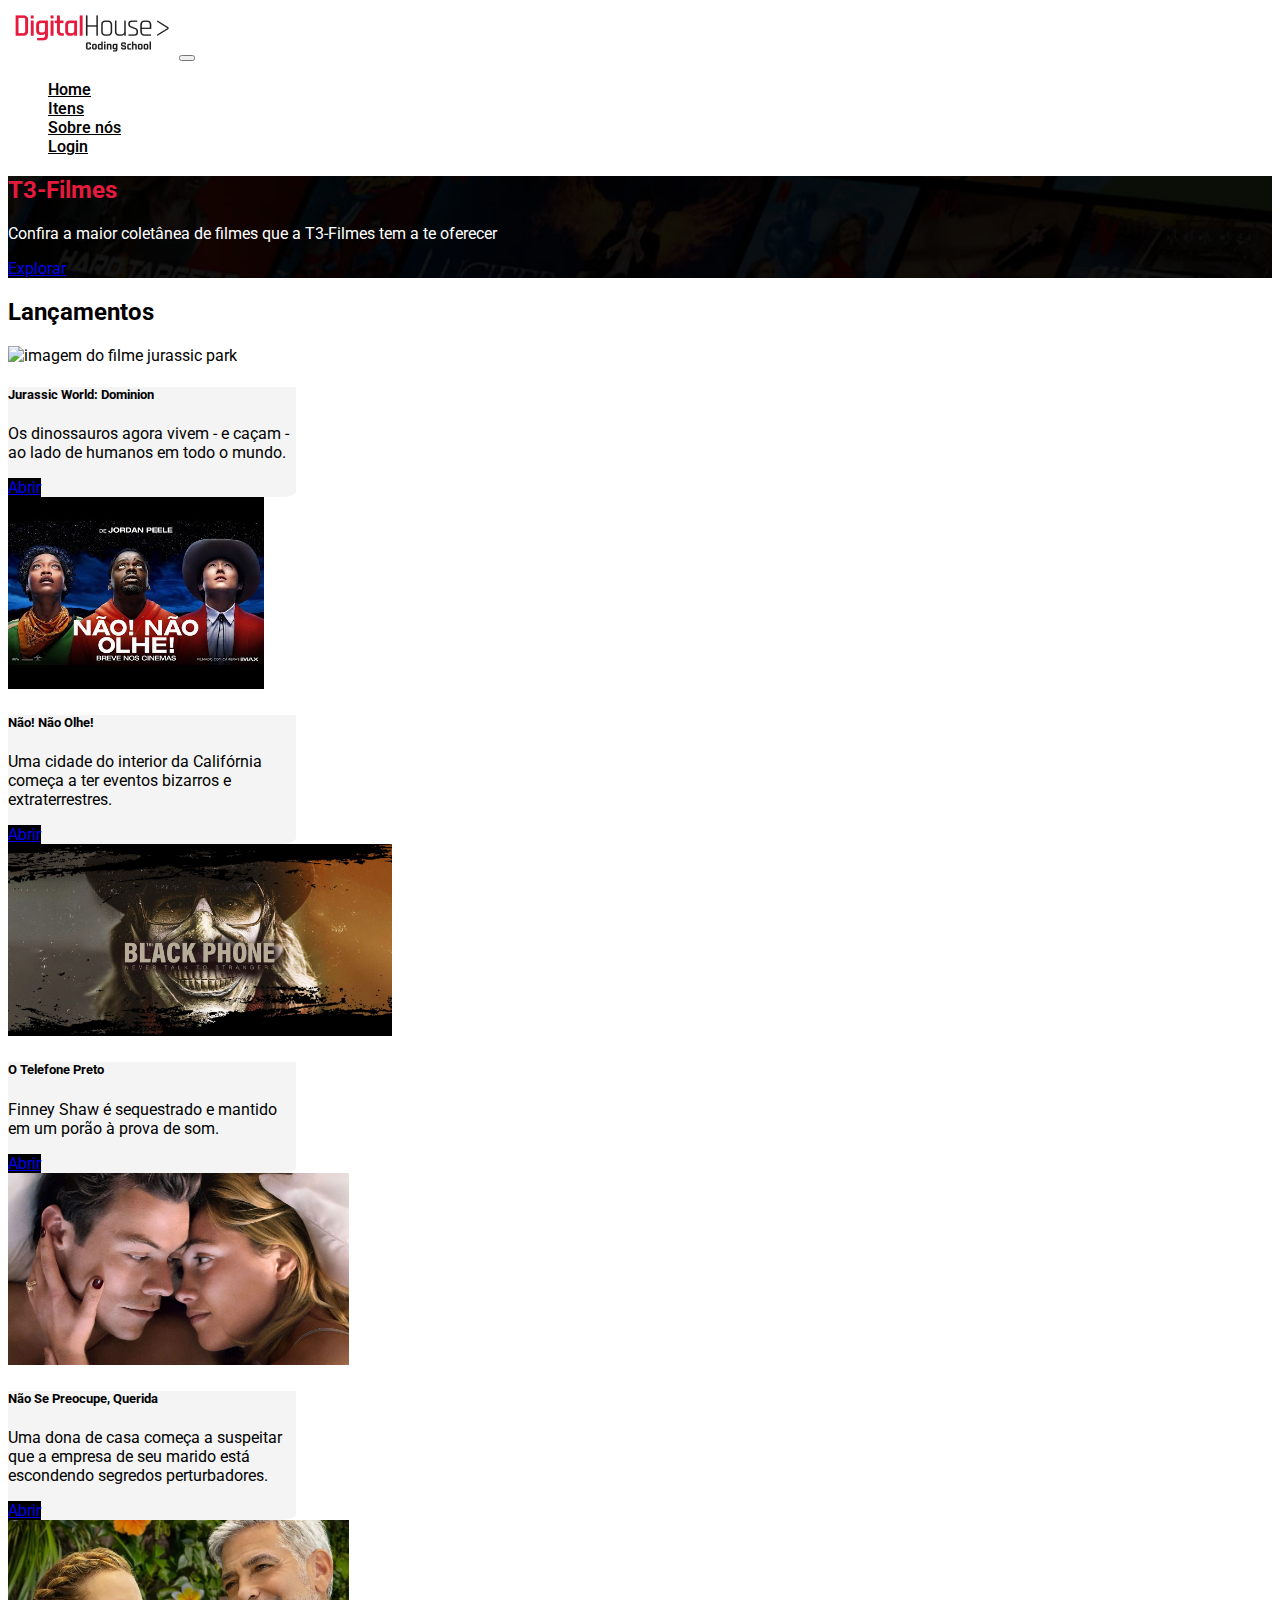
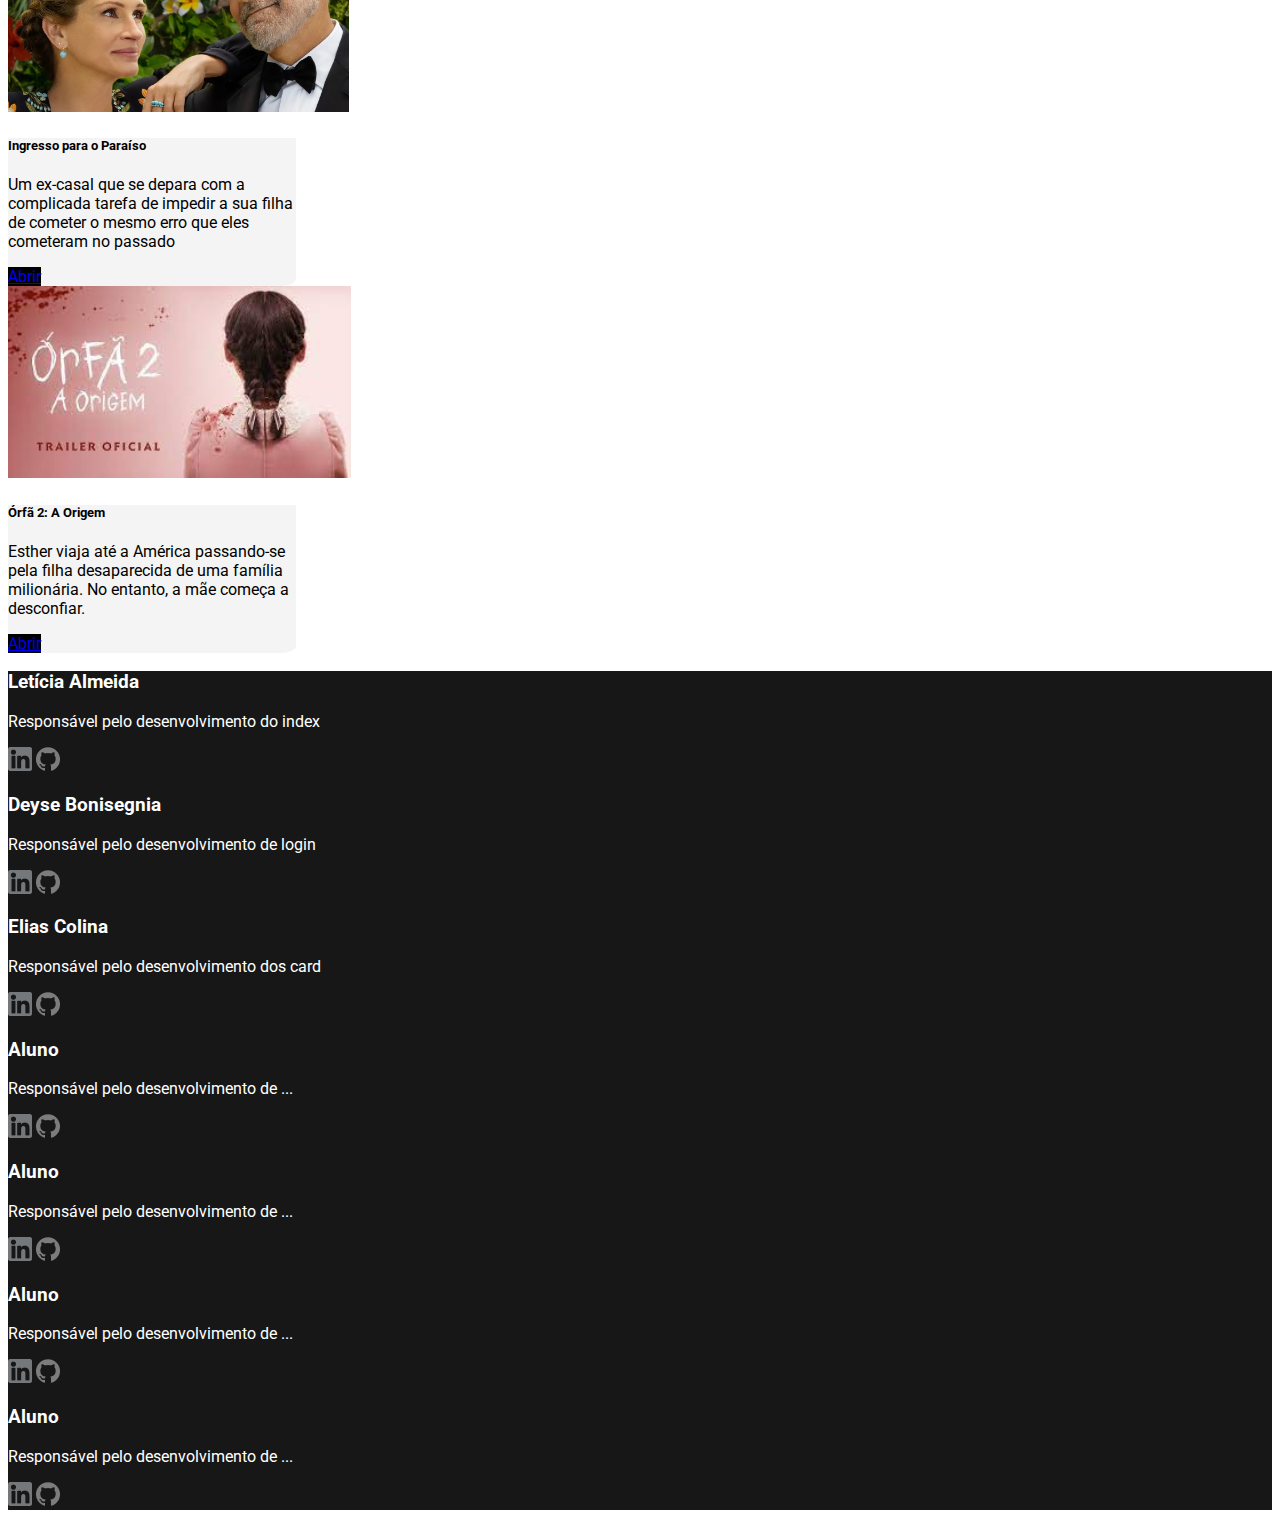
==== index.html @ 87d1a947 "editado o footer" ====
<!DOCTYPE html>
<html lang="en">
<head>
    <meta charset="UTF-8">
    <meta http-equiv="X-UA-Compatible" content="IE=edge">
    <meta name="viewport" content="width=device-width, initial-scale=1.0">
    <link href="https://cdn.jsdelivr.net/npm/bootstrap@5.2.1/dist/css/bootstrap.min.css" rel="stylesheet" integrity="sha384-iYQeCzEYFbKjA/T2uDLTpkwGzCiq6soy8tYaI1GyVh/UjpbCx/TYkiZhlZB6+fzT" crossorigin="anonymous">
    <link rel="stylesheet" href="css/style.css">
    <title>CheckPoint 2</title>
</head>
<body>
    <header class="sticky-top">
        <nav class="navbar navbar-expand-lg py-1 cabecalho-fundo">
            <div class="container-fluid">
              <a class="navbar-brand cabecalho" href="#"><img src="img/logo-nav.png" alt=""></a>
              <button class="navbar-toggler" type="button" data-bs-toggle="collapse" data-bs-target="#navbarNav"
                aria-controls="navbarNav" aria-expanded="false" aria-label="Toggle navigation">
                <span class="navbar-toggler-icon"></span>
              </button>
      
              <div id="navbarNav" class="collapse navbar-collapse justify-content-end navegacao">
                <ul class="navbar-nav">
                  <li type="none" class="nav-item">
                    <a class="nav-link" href="index.html">Home</a>
                  </li>
                  <li type="none" class="nav-item">
                    <a class="nav-link" href="#">Itens</a>
                  </li>
                  <li type="none" class="nav-item">
                    <a class="nav-link" href="#">Sobre nós</a>
                  </li>
                  <li type="none" class="nav-item">
                    <a class="nav-link" href="login.html">Login</a>
                  </li>
                </ul>
              </div>
            </div>
          </nav>
    </header>

    <section class="container-fluid baner-filmes py-5">
        <div class="row justify-content-center py-5">
          <div class="col-6 mt-4 text-left">
            <h2>T3-Filmes</h2>
            <p class="descricao-baner">Confira a maior coletânea de filmes que a T3-Filmes tem a te oferecer</p>
          </div>
          <div class="col-12 mb-5 text-center">
            <a href="#" class="btn btn-dark">Explorar</a>
          </div>
        </div>
    </section>

    <main class="container-fluid d-flex text-center py-5">
        <div class="row align-items-start justify-content-around">
            <h2 class="pb-4">Lançamentos</h2>
            <div class="row align-items-start justify-content-evenly">
                <div class="card col-4 m-2" style="width: 18rem;">
                    <img src="img/jur-filme1.png" class="card-img-top" alt="imagem do filme jurassic park">
                    <div class="card-body">
                        <h5 class="card-title">Jurassic World: Dominion</h5>
                        <p class="card-text">Os dinossauros agora vivem - e caçam - ao lado de humanos em todo o mundo.</p>
                        <a href="./Jurassic_World.html" class="btn btn-primary">Abrir</a>
                    </div>
                </div>

                <div class="card col-4 m-2" style="width: 18rem;">
                    <img src="img/nao-filme2.png" class="card-img-top" alt="...">
                    <div class="card-body">
                        <h5 class="card-title">Não! Não Olhe!</h5>
                        <p class="card-text">Uma cidade do interior da Califórnia começa a ter eventos bizarros e extraterrestres.</p>
                        <a href="#" class="btn btn-primary">Abrir</a>
                    </div>
                </div>

                <div class="card col-4 m-2" style="width: 18rem;">
                    <img src="img/tel-filme3.png" class="card-img-top" alt="...">
                    <div class="card-body">
                        <h5 class="card-title">O Telefone Preto</h5>
                        <p class="card-text">Finney Shaw é sequestrado e mantido em um porão à prova de som.</p>
                        <a href="#" class="btn btn-primary">Abrir</a>
                    </div>
                </div>
            </div>

            <div class="row align-items-start justify-content-evenly py-3">
                <div class="card col-4 m-2" style="width: 18rem;">
                    <img src="img/darlingl-filme4.png" class="card-img-top" alt="...">
                    <div class="card-body">
                        <h5 class="card-title">Não Se Preocupe, Querida</h5>
                        <p class="card-text">Uma dona de casa começa a suspeitar que a empresa de seu marido está escondendo segredos perturbadores.</p>
                        <a href="#" class="btn btn-primary">Abrir</a>
                    </div>
                </div>

                <div class="card col-4 m-2" style="width: 18rem;">
                    <img src="img/parai-filme5.png" class="card-img-top" alt="...">
                    <div class="card-body">
                        <h5 class="card-title">Ingresso para o Paraíso</h5>
                        <p class="card-text">Um ex-casal que se depara com a complicada tarefa de impedir a sua filha de cometer o mesmo erro que eles cometeram no passado</p>
                        <a href="#" class="btn btn-primary">Abrir</a>
                    </div>
                </div>

                <div class="card col-4 m-2" style="width: 18rem;">
                    <img src="img/orfa-filme6.png" class="card-img-top" alt="...">
                    <div class="card-body">
                        <h5 class="card-title">Órfã 2: A Origem</h5>
                        <p class="card-text">Esther viaja até a América passando-se pela filha desaparecida de uma família milionária. No entanto, a mãe começa a desconfiar.</p>
                        <a href="#" class="btn btn-primary">Abrir</a>
                    </div>
                </div>
            </div>
        </div>
    </main>

    <footer class="container-fluid d-flex text-left align-items-space-between justify-content-center flex-wrap py-5">
        <div class="col-4 py-2">
            <h3>Letícia Almeida</h3>
            <p>Responsável pelo desenvolvimento do index</p>
            <div>
                <a class="px-2" href="https://www.linkedin.com/in/lelucis/"><img src="img/linkedin.png" alt="linkedin"></a>
                <a href="https://github.com/Lelucis"><img src="img/github.png" alt="github"></a>
            </div>
        </div>

        <div class="col-4 py-2">
            <h3>Deyse Bonisegnia</h3>
            <p>Responsável pelo desenvolvimento de login</p>
            <div>
                <a class="px-2" href="https://www.linkedin.com/in/deyse-bonisegnia-995486171/"><img src="img/linkedin.png" alt="linkedin"></a>
                <a href="https://github.com/deysebonisegnia"><img src="img/github.png" alt="github"></a>
            </div>
        </div>

        <div class="col-4 py-2">
            <h3>Elias Colina</h3>
            <p>Responsável pelo desenvolvimento dos card</p>
            <div>
                <a class="px-2" href="https://www.linkedin.com/in/edwins-colina-432b2024b"><img src="img/linkedin.png" alt="linkedin"></a>
                <a href="https://github.com/Eliascolin"><img src="img/github.png" alt="github"></a>
            </div>
        </div>

        <div class="col-4 py-2">
            <h3>Aluno</h3>
            <p>Responsável pelo desenvolvimento de ...</p>
            <div>
                <a class="px-2" href="#"><img src="img/linkedin.png" alt="linkedin"></a>
                <a href="#"><img src="img/github.png" alt="github"></a>
            </div>
        </div>

        <div class="col-4 py-2">
            <h3>Aluno</h3>
            <p>Responsável pelo desenvolvimento de ...</p>
            <div>
                <a class="px-2" href="#"><img src="img/linkedin.png" alt="linkedin"></a>
                <a href="#"><img src="img/github.png" alt="github"></a>
            </div>
        </div>

        <div class="col-4 py-2">
            <h3>Aluno</h3>
            <p>Responsável pelo desenvolvimento de ...</p>
            <div>
                <a class="px-2" href="#"><img src="img/linkedin.png" alt="linkedin"></a>
                <a href="#"><img src="img/github.png" alt="github"></a>
            </div>
        </div>

        <div class="col-4 py-2">
            <h3>Aluno</h3>
            <p>Responsável pelo desenvolvimento de ...</p>
            <div>
                <a class="px-2" href="#"><img src="img/linkedin.png" alt="linkedin"></a>
                <a href="#"><img src="img/github.png" alt="github"></a>
            </div>
        </div>
    </footer>




    <script src="https://cdn.jsdelivr.net/npm/@popperjs/core@2.11.6/dist/umd/popper.min.js" integrity="sha384-oBqDVmMz9ATKxIep9tiCxS/Z9fNfEXiDAYTujMAeBAsjFuCZSmKbSSUnQlmh/jp3" crossorigin="anonymous"></script>
    <script src="https://cdn.jsdelivr.net/npm/bootstrap@5.2.1/dist/js/bootstrap.min.js" integrity="sha384-7VPbUDkoPSGFnVtYi0QogXtr74QeVeeIs99Qfg5YCF+TidwNdjvaKZX19NZ/e6oz" crossorigin="anonymous"></script>
</body>
</html>
---- css/style.css ----
@import url('https://fonts.googleapis.com/css2?family=Roboto:ital,wght@0,100;0,300;0,400;0,500;0,700;0,900;1,100;1,300;1,400;1,500;1,700;1,900&display=swap');

* {
    font-family: 'Roboto', sans-serif;
}

html {
    scroll-behavior: smooth;
  }

/*Estilização header */

.cabecalho-fundo {
    background-color: #FFFFFF;
}

.cabecalho {
    font-size: 1.563rem;
    font-weight: 550;
    color: #eeecf0;
}

.navegacao ul li a{
    color: #000000;
    font-weight: 550;
}

.nav-link:hover {
    color: #E51B3E;
}

/*Estilização banner*/

.baner-filmes {
    background-image: url(../img/back-filme.png);
    background-attachment: fixed;
}

.baner-filmes h2 {
    color: #E51B3E;
}

.descricao-baner {
    color: #FFFFFF;
}

.btn-dark {
    width: 10rem;
}

.btn-dark:hover {
    background-color: #ad0b26 !important;
}

/*Estilização cards*/

.card {
    border: none;
}

.card-body {
    background-color: #F4F4F4;
    border-bottom-right-radius: 5%;
    border-bottom-left-radius: 5%;
}

.card-img-top {
    height: 12rem;
}

.card-body a {
    background-color: #000000;
    width: 10rem;
}

.btn-primary {
    border: none;
}

.btn-primary:hover {
    background-color: #ad0b26 !important;
    transform: scale(1, 1.2);
}

/*Estilização footer*/

footer {
    background-color: #171717;
    color: #FFFFFF;
}
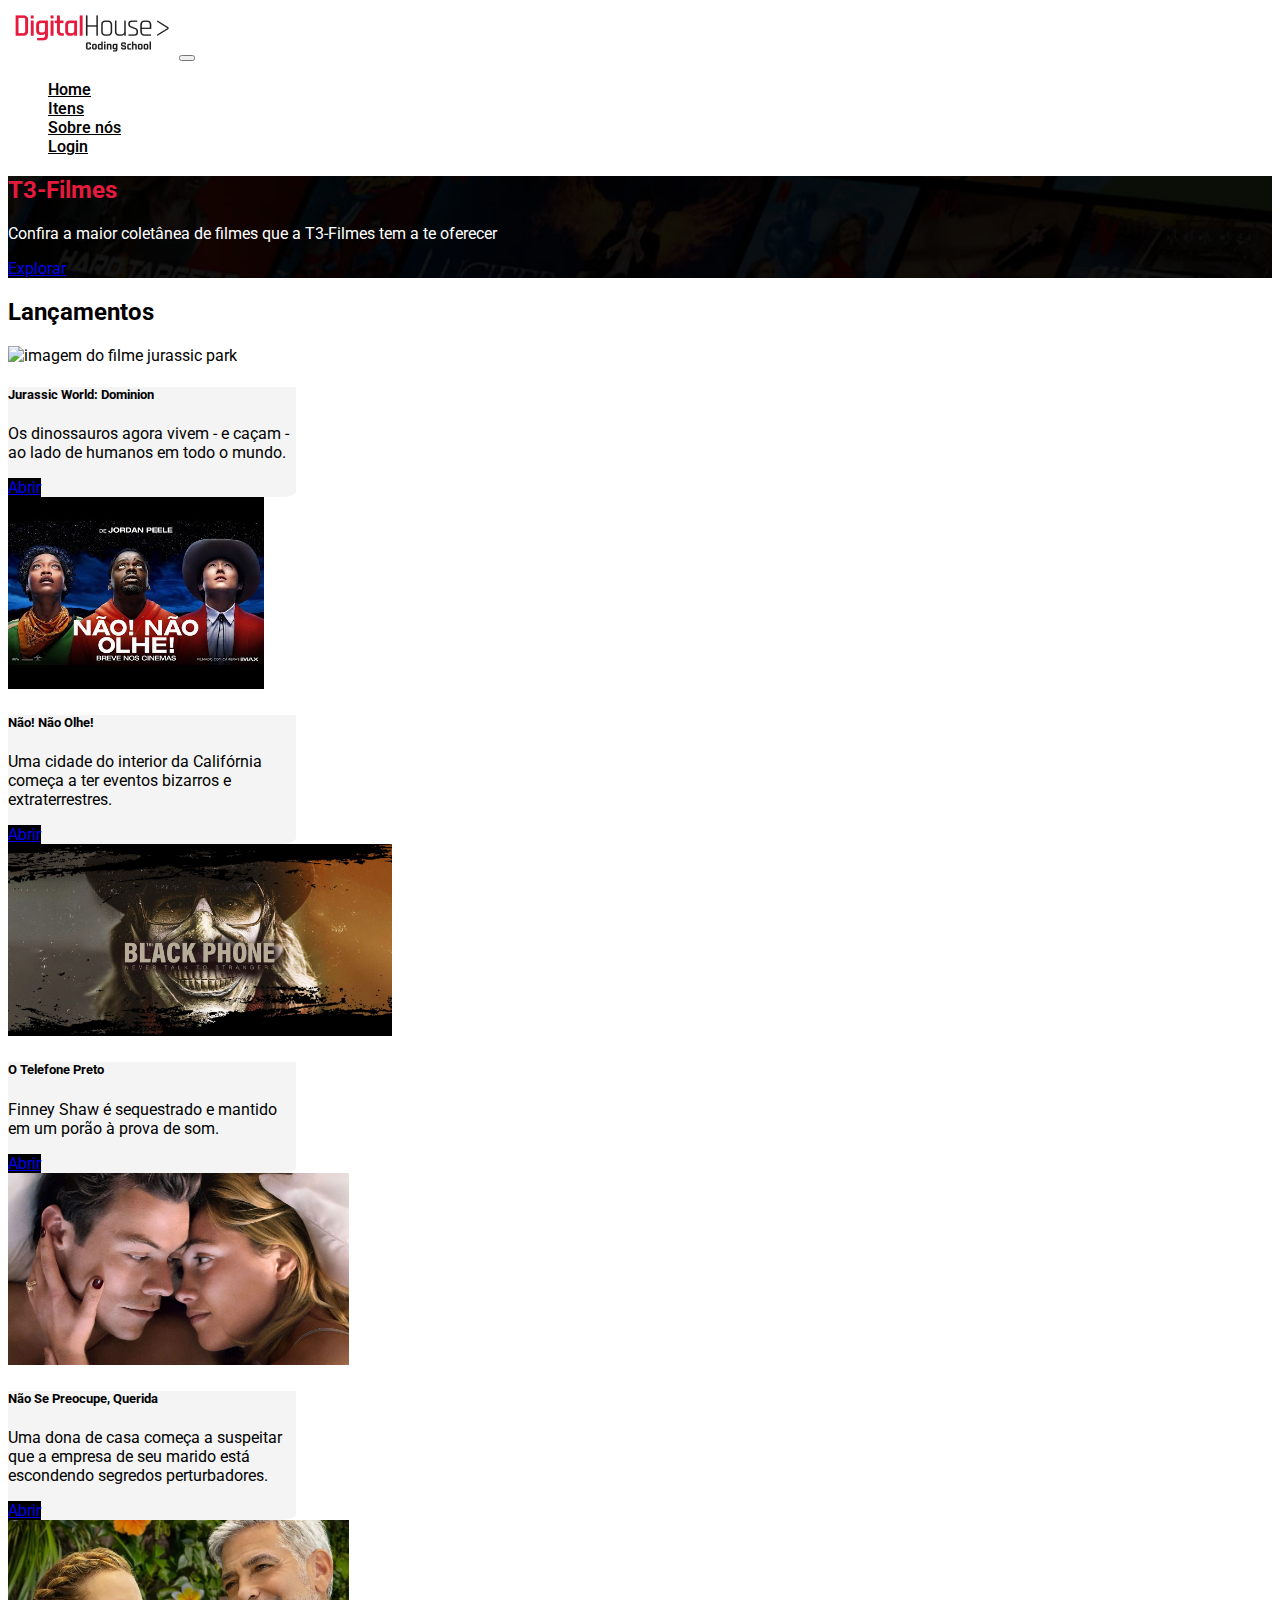
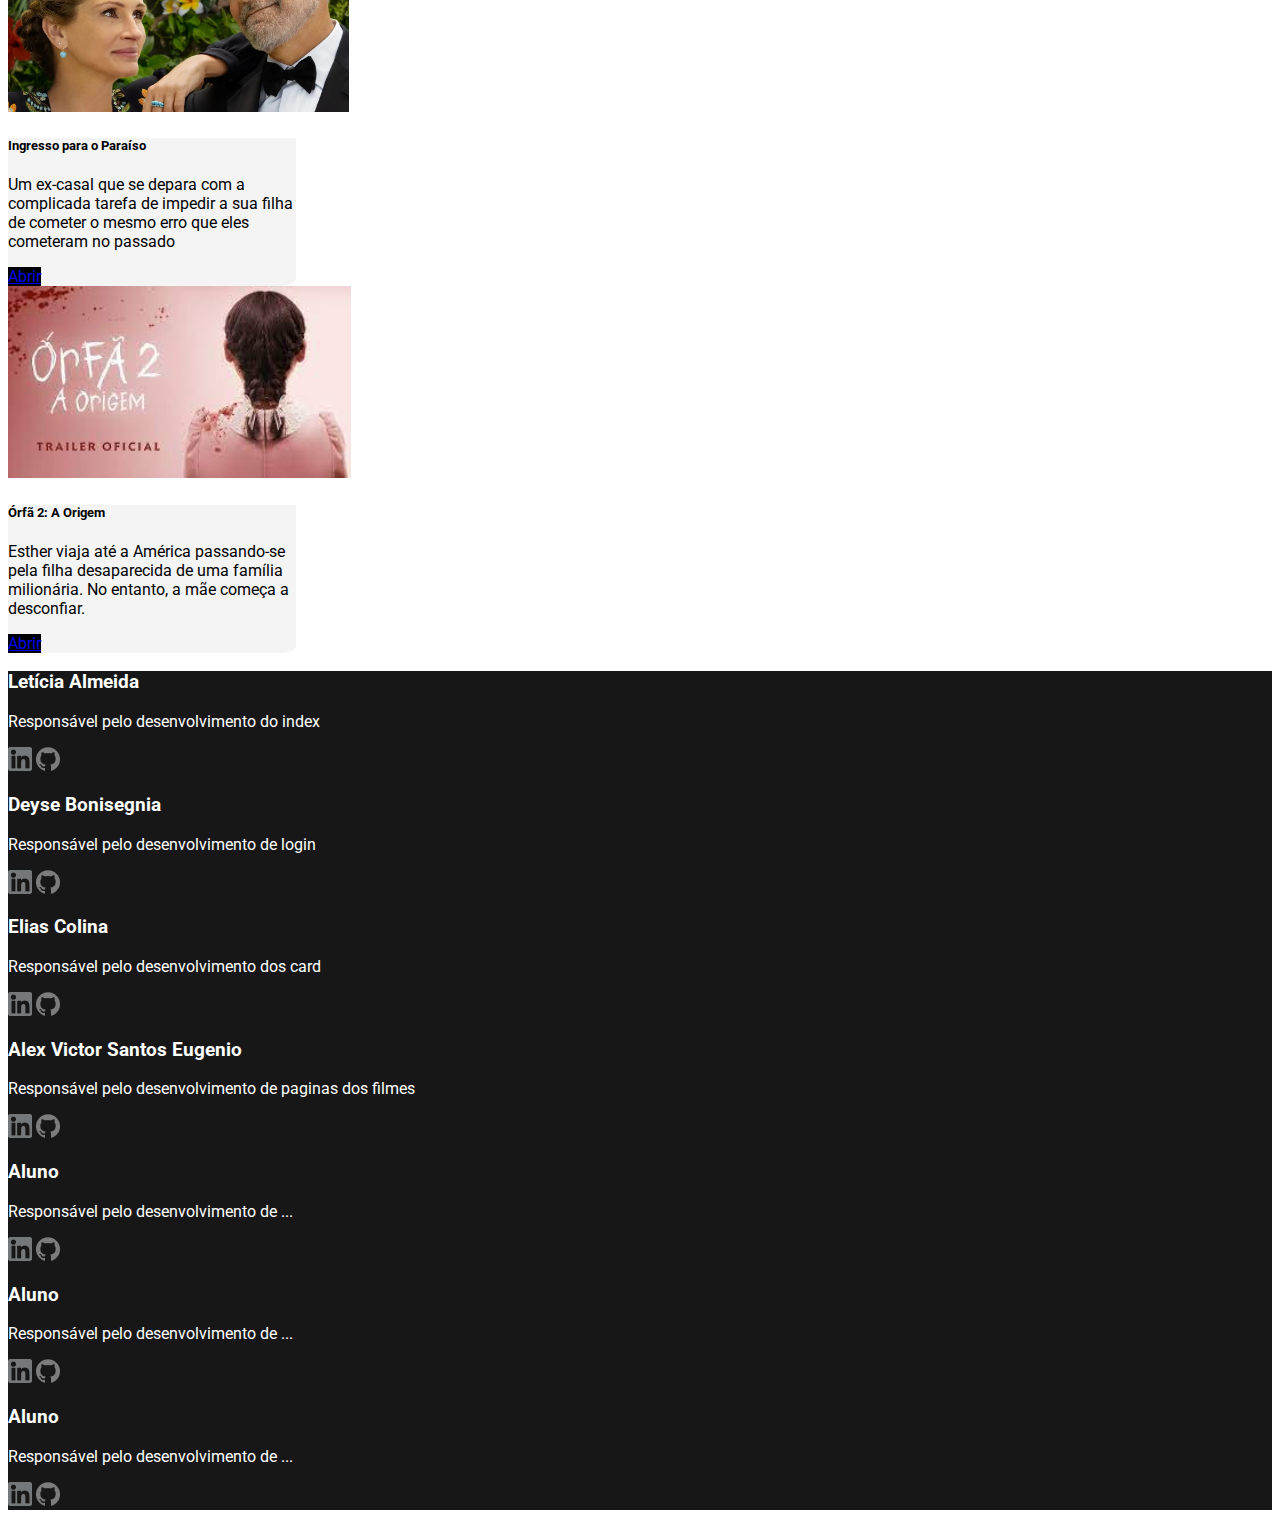
==== commit f843a826: "enviando pagina do ultimo filme" ====
--- a/index.html
+++ b/index.html
@@ -1,52 +1,55 @@
 <!DOCTYPE html>
 <html lang="en">
+
 <head>
     <meta charset="UTF-8">
     <meta http-equiv="X-UA-Compatible" content="IE=edge">
     <meta name="viewport" content="width=device-width, initial-scale=1.0">
-    <link href="https://cdn.jsdelivr.net/npm/bootstrap@5.2.1/dist/css/bootstrap.min.css" rel="stylesheet" integrity="sha384-iYQeCzEYFbKjA/T2uDLTpkwGzCiq6soy8tYaI1GyVh/UjpbCx/TYkiZhlZB6+fzT" crossorigin="anonymous">
+    <link href="https://cdn.jsdelivr.net/npm/bootstrap@5.2.1/dist/css/bootstrap.min.css" rel="stylesheet"
+        integrity="sha384-iYQeCzEYFbKjA/T2uDLTpkwGzCiq6soy8tYaI1GyVh/UjpbCx/TYkiZhlZB6+fzT" crossorigin="anonymous">
     <link rel="stylesheet" href="css/style.css">
     <title>CheckPoint 2</title>
 </head>
+
 <body>
     <header class="sticky-top">
         <nav class="navbar navbar-expand-lg py-1 cabecalho-fundo">
             <div class="container-fluid">
-              <a class="navbar-brand cabecalho" href="#"><img src="img/logo-nav.png" alt=""></a>
-              <button class="navbar-toggler" type="button" data-bs-toggle="collapse" data-bs-target="#navbarNav"
-                aria-controls="navbarNav" aria-expanded="false" aria-label="Toggle navigation">
-                <span class="navbar-toggler-icon"></span>
-              </button>
-      
-              <div id="navbarNav" class="collapse navbar-collapse justify-content-end navegacao">
-                <ul class="navbar-nav">
-                  <li type="none" class="nav-item">
-                    <a class="nav-link" href="index.html">Home</a>
-                  </li>
-                  <li type="none" class="nav-item">
-                    <a class="nav-link" href="#">Itens</a>
-                  </li>
-                  <li type="none" class="nav-item">
-                    <a class="nav-link" href="#">Sobre nós</a>
-                  </li>
-                  <li type="none" class="nav-item">
-                    <a class="nav-link" href="login.html">Login</a>
-                  </li>
-                </ul>
-              </div>
-            </div>
-          </nav>
+                <a class="navbar-brand cabecalho" href="#"><img src="img/logo-nav.png" alt=""></a>
+                <button class="navbar-toggler" type="button" data-bs-toggle="collapse" data-bs-target="#navbarNav"
+                    aria-controls="navbarNav" aria-expanded="false" aria-label="Toggle navigation">
+                    <span class="navbar-toggler-icon"></span>
+                </button>
+
+                <div id="navbarNav" class="collapse navbar-collapse justify-content-end navegacao">
+                    <ul class="navbar-nav">
+                        <li type="none" class="nav-item">
+                            <a class="nav-link" href="index.html">Home</a>
+                        </li>
+                        <li type="none" class="nav-item">
+                            <a class="nav-link" href="#">Itens</a>
+                        </li>
+                        <li type="none" class="nav-item">
+                            <a class="nav-link" href="#">Sobre nós</a>
+                        </li>
+                        <li type="none" class="nav-item">
+                            <a class="nav-link" href="login.html">Login</a>
+                        </li>
+                    </ul>
+                </div>
+            </div>
+        </nav>
     </header>
 
     <section class="container-fluid baner-filmes py-5">
         <div class="row justify-content-center py-5">
-          <div class="col-6 mt-4 text-left">
-            <h2>T3-Filmes</h2>
-            <p class="descricao-baner">Confira a maior coletânea de filmes que a T3-Filmes tem a te oferecer</p>
-          </div>
-          <div class="col-12 mb-5 text-center">
-            <a href="#" class="btn btn-dark">Explorar</a>
-          </div>
+            <div class="col-6 mt-4 text-left">
+                <h2>T3-Filmes</h2>
+                <p class="descricao-baner">Confira a maior coletânea de filmes que a T3-Filmes tem a te oferecer</p>
+            </div>
+            <div class="col-12 mb-5 text-center">
+                <a href="#" class="btn btn-dark">Explorar</a>
+            </div>
         </div>
     </section>
 
@@ -58,7 +61,8 @@
                     <img src="img/jur-filme1.png" class="card-img-top" alt="imagem do filme jurassic park">
                     <div class="card-body">
                         <h5 class="card-title">Jurassic World: Dominion</h5>
-                        <p class="card-text">Os dinossauros agora vivem - e caçam - ao lado de humanos em todo o mundo.</p>
+                        <p class="card-text">Os dinossauros agora vivem - e caçam - ao lado de humanos em todo o mundo.
+                        </p>
                         <a href="./Jurassic_World.html" class="btn btn-primary">Abrir</a>
                     </div>
                 </div>
@@ -67,8 +71,9 @@
                     <img src="img/nao-filme2.png" class="card-img-top" alt="...">
                     <div class="card-body">
                         <h5 class="card-title">Não! Não Olhe!</h5>
-                        <p class="card-text">Uma cidade do interior da Califórnia começa a ter eventos bizarros e extraterrestres.</p>
-                        <a href="#" class="btn btn-primary">Abrir</a>
+                        <p class="card-text">Uma cidade do interior da Califórnia começa a ter eventos bizarros e
+                            extraterrestres.</p>
+                        <a href="./Nao_Olhe.html" class="btn btn-primary">Abrir</a>
                     </div>
                 </div>
 
@@ -77,7 +82,7 @@
                     <div class="card-body">
                         <h5 class="card-title">O Telefone Preto</h5>
                         <p class="card-text">Finney Shaw é sequestrado e mantido em um porão à prova de som.</p>
-                        <a href="#" class="btn btn-primary">Abrir</a>
+                        <a href="./O_Telefone_Preto.html" class="btn btn-primary">Abrir</a>
                     </div>
                 </div>
             </div>
@@ -87,8 +92,9 @@
                     <img src="img/darlingl-filme4.png" class="card-img-top" alt="...">
                     <div class="card-body">
                         <h5 class="card-title">Não Se Preocupe, Querida</h5>
-                        <p class="card-text">Uma dona de casa começa a suspeitar que a empresa de seu marido está escondendo segredos perturbadores.</p>
-                        <a href="#" class="btn btn-primary">Abrir</a>
+                        <p class="card-text">Uma dona de casa começa a suspeitar que a empresa de seu marido está
+                            escondendo segredos perturbadores.</p>
+                        <a href="./NaoSePreocupe.html" class="btn btn-primary">Abrir</a>
                     </div>
                 </div>
 
@@ -96,8 +102,9 @@
                     <img src="img/parai-filme5.png" class="card-img-top" alt="...">
                     <div class="card-body">
                         <h5 class="card-title">Ingresso para o Paraíso</h5>
-                        <p class="card-text">Um ex-casal que se depara com a complicada tarefa de impedir a sua filha de cometer o mesmo erro que eles cometeram no passado</p>
-                        <a href="#" class="btn btn-primary">Abrir</a>
+                        <p class="card-text">Um ex-casal que se depara com a complicada tarefa de impedir a sua filha de
+                            cometer o mesmo erro que eles cometeram no passado</p>
+                        <a href="./paraiso.html" class="btn btn-primary">Abrir</a>
                     </div>
                 </div>
 
@@ -105,8 +112,9 @@
                     <img src="img/orfa-filme6.png" class="card-img-top" alt="...">
                     <div class="card-body">
                         <h5 class="card-title">Órfã 2: A Origem</h5>
-                        <p class="card-text">Esther viaja até a América passando-se pela filha desaparecida de uma família milionária. No entanto, a mãe começa a desconfiar.</p>
-                        <a href="#" class="btn btn-primary">Abrir</a>
+                        <p class="card-text">Esther viaja até a América passando-se pela filha desaparecida de uma
+                            família milionária. No entanto, a mãe começa a desconfiar.</p>
+                        <a href="./Orfã.html" class="btn btn-primary">Abrir</a>
                     </div>
                 </div>
             </div>
@@ -118,7 +126,8 @@
             <h3>Letícia Almeida</h3>
             <p>Responsável pelo desenvolvimento do index</p>
             <div>
-                <a class="px-2" href="https://www.linkedin.com/in/lelucis/"><img src="img/linkedin.png" alt="linkedin"></a>
+                <a class="px-2" href="https://www.linkedin.com/in/lelucis/"><img src="img/linkedin.png"
+                        alt="linkedin"></a>
                 <a href="https://github.com/Lelucis"><img src="img/github.png" alt="github"></a>
             </div>
         </div>
@@ -127,7 +136,8 @@
             <h3>Deyse Bonisegnia</h3>
             <p>Responsável pelo desenvolvimento de login</p>
             <div>
-                <a class="px-2" href="https://www.linkedin.com/in/deyse-bonisegnia-995486171/"><img src="img/linkedin.png" alt="linkedin"></a>
+                <a class="px-2" href="https://www.linkedin.com/in/deyse-bonisegnia-995486171/"><img
+                        src="img/linkedin.png" alt="linkedin"></a>
                 <a href="https://github.com/deysebonisegnia"><img src="img/github.png" alt="github"></a>
             </div>
         </div>
@@ -136,8 +146,18 @@
             <h3>Elias Colina</h3>
             <p>Responsável pelo desenvolvimento dos card</p>
             <div>
-                <a class="px-2" href="https://www.linkedin.com/in/edwins-colina-432b2024b"><img src="img/linkedin.png" alt="linkedin"></a>
+                <a class="px-2" href="https://www.linkedin.com/in/edwins-colina-432b2024b"><img src="img/linkedin.png"
+                        alt="linkedin"></a>
                 <a href="https://github.com/Eliascolin"><img src="img/github.png" alt="github"></a>
+            </div>
+        </div>
+
+        <div class="col-4 py-2">
+            <h3>Alex Victor Santos Eugenio</h3>
+            <p>Responsável pelo desenvolvimento de paginas dos filmes</p>
+            <div>
+                <a class="px-2" href="https://www.linkedin.com/in/alex-victor-eugenio-699bb522a/"><img src="img/linkedin.png" alt="linkedin"></a>
+                <a href="https://github.com/alexvse"><img src="img/github.png" alt="github"></a>
             </div>
         </div>
 
@@ -167,21 +187,17 @@
                 <a href="#"><img src="img/github.png" alt="github"></a>
             </div>
         </div>
-
-        <div class="col-4 py-2">
-            <h3>Aluno</h3>
-            <p>Responsável pelo desenvolvimento de ...</p>
-            <div>
-                <a class="px-2" href="#"><img src="img/linkedin.png" alt="linkedin"></a>
-                <a href="#"><img src="img/github.png" alt="github"></a>
-            </div>
-        </div>
     </footer>
 
 
 
 
-    <script src="https://cdn.jsdelivr.net/npm/@popperjs/core@2.11.6/dist/umd/popper.min.js" integrity="sha384-oBqDVmMz9ATKxIep9tiCxS/Z9fNfEXiDAYTujMAeBAsjFuCZSmKbSSUnQlmh/jp3" crossorigin="anonymous"></script>
-    <script src="https://cdn.jsdelivr.net/npm/bootstrap@5.2.1/dist/js/bootstrap.min.js" integrity="sha384-7VPbUDkoPSGFnVtYi0QogXtr74QeVeeIs99Qfg5YCF+TidwNdjvaKZX19NZ/e6oz" crossorigin="anonymous"></script>
+    <script src="https://cdn.jsdelivr.net/npm/@popperjs/core@2.11.6/dist/umd/popper.min.js"
+        integrity="sha384-oBqDVmMz9ATKxIep9tiCxS/Z9fNfEXiDAYTujMAeBAsjFuCZSmKbSSUnQlmh/jp3"
+        crossorigin="anonymous"></script>
+    <script src="https://cdn.jsdelivr.net/npm/bootstrap@5.2.1/dist/js/bootstrap.min.js"
+        integrity="sha384-7VPbUDkoPSGFnVtYi0QogXtr74QeVeeIs99Qfg5YCF+TidwNdjvaKZX19NZ/e6oz"
+        crossorigin="anonymous"></script>
 </body>
+
 </html>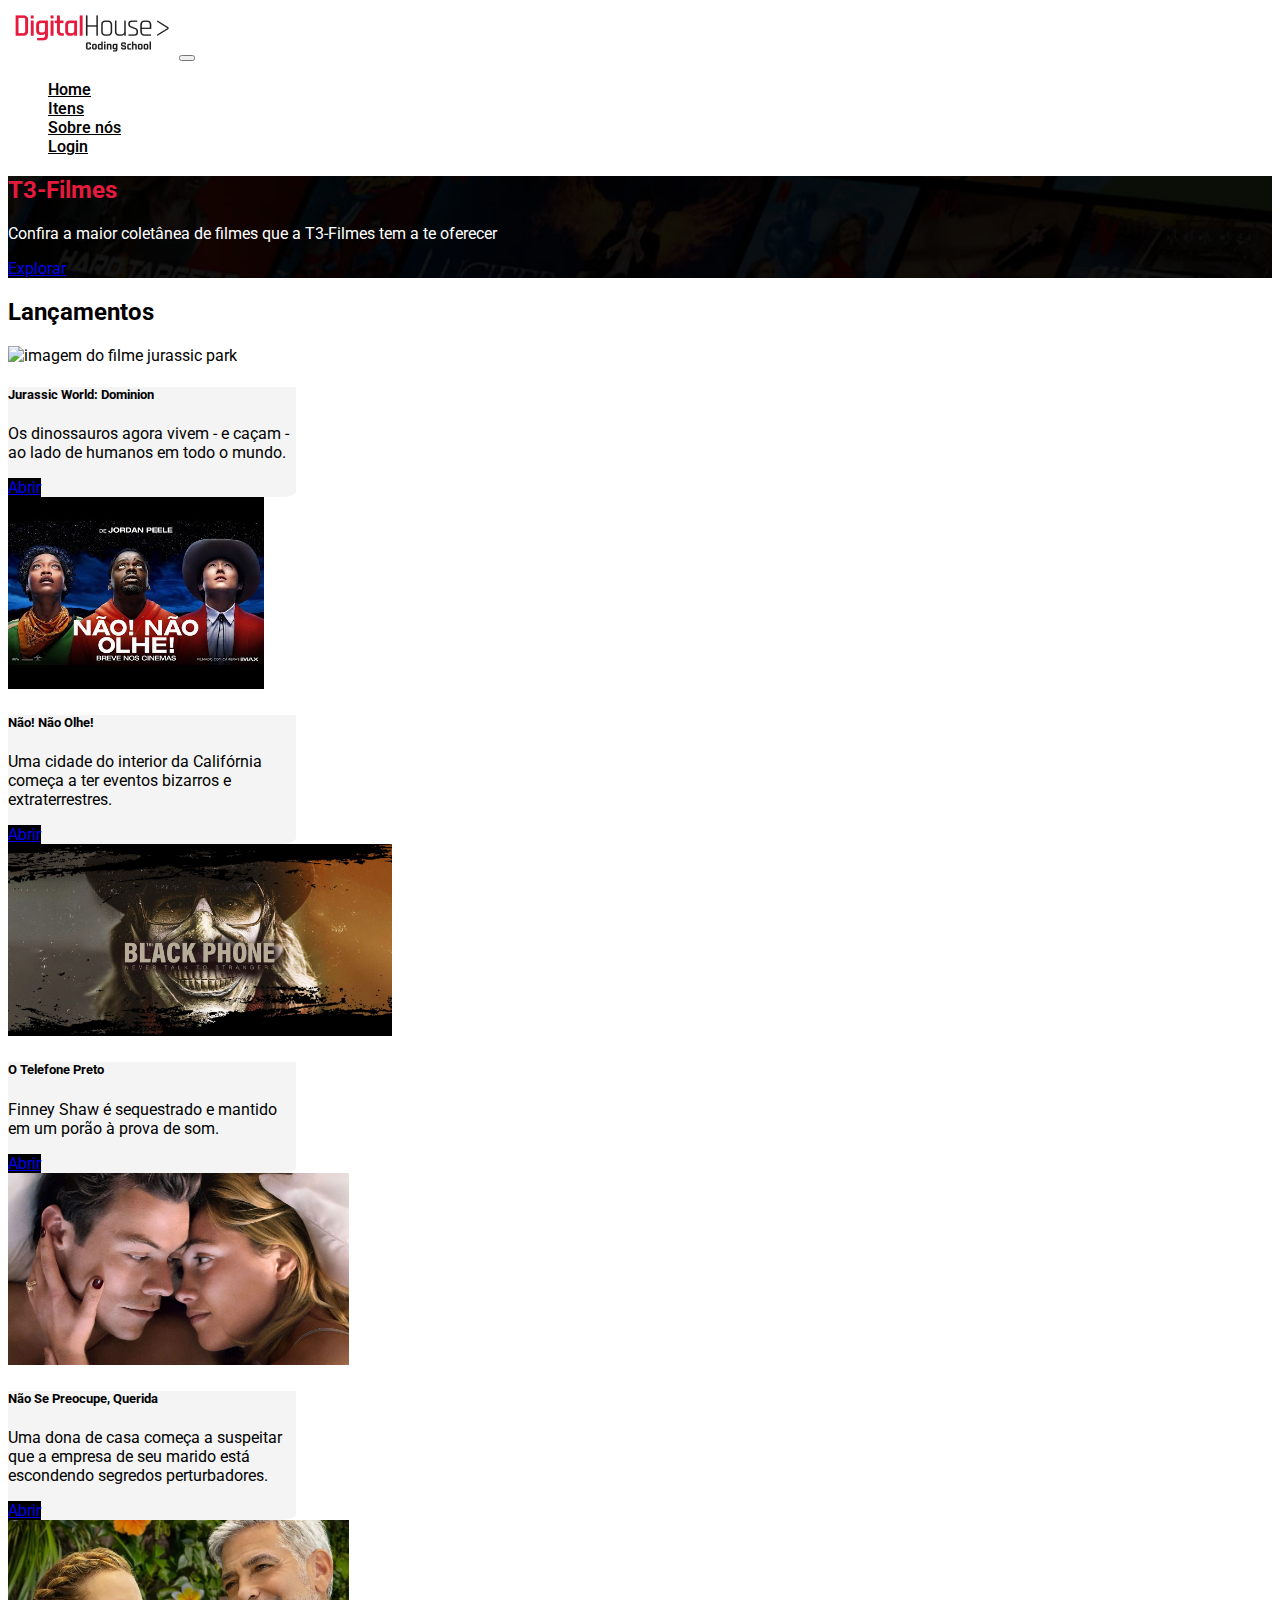
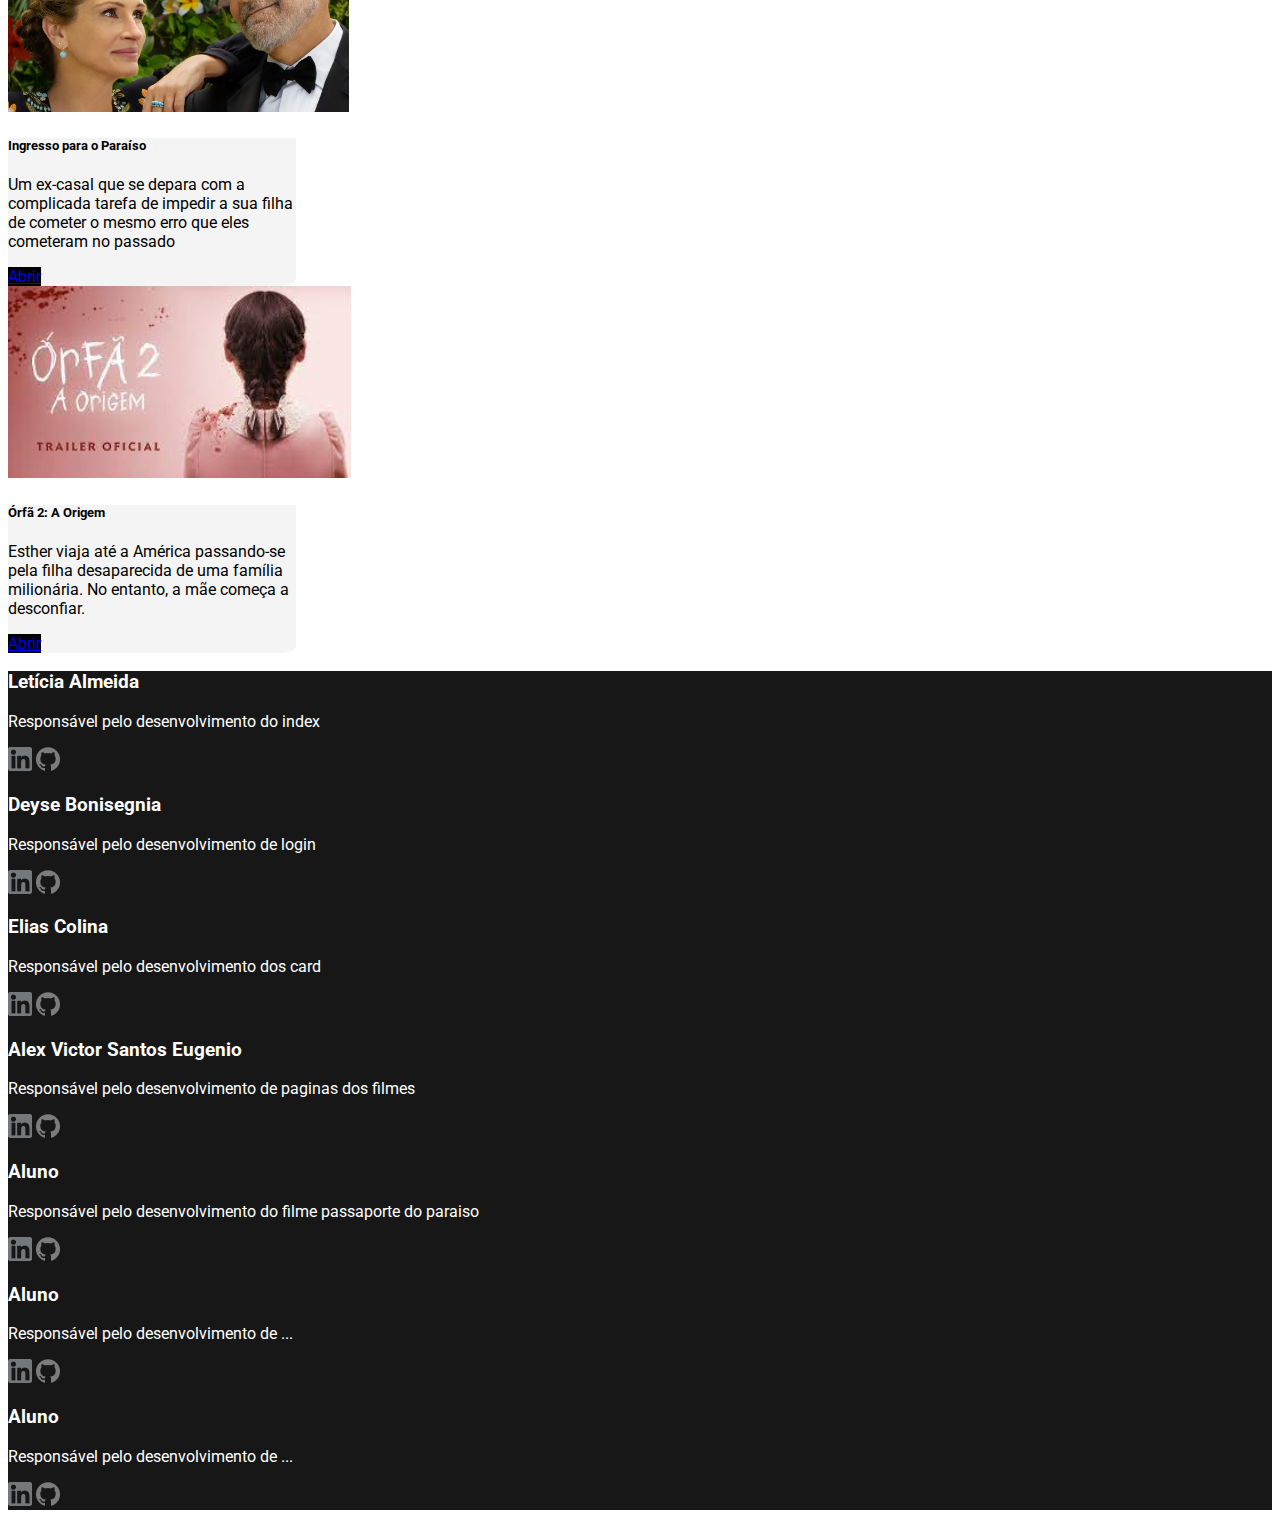
==== commit 311f10f2: "Adicionado responsabilidade" ====
--- a/index.html
+++ b/index.html
@@ -1,203 +1,267 @@
 <!DOCTYPE html>
 <html lang="en">
-
-<head>
-    <meta charset="UTF-8">
-    <meta http-equiv="X-UA-Compatible" content="IE=edge">
-    <meta name="viewport" content="width=device-width, initial-scale=1.0">
-    <link href="https://cdn.jsdelivr.net/npm/bootstrap@5.2.1/dist/css/bootstrap.min.css" rel="stylesheet"
-        integrity="sha384-iYQeCzEYFbKjA/T2uDLTpkwGzCiq6soy8tYaI1GyVh/UjpbCx/TYkiZhlZB6+fzT" crossorigin="anonymous">
-    <link rel="stylesheet" href="css/style.css">
+  <head>
+    <meta charset="UTF-8" />
+    <meta http-equiv="X-UA-Compatible" content="IE=edge" />
+    <meta name="viewport" content="width=device-width, initial-scale=1.0" />
+    <link
+      href="https://cdn.jsdelivr.net/npm/bootstrap@5.2.1/dist/css/bootstrap.min.css"
+      rel="stylesheet"
+      integrity="sha384-iYQeCzEYFbKjA/T2uDLTpkwGzCiq6soy8tYaI1GyVh/UjpbCx/TYkiZhlZB6+fzT"
+      crossorigin="anonymous"
+    />
+    <link rel="stylesheet" href="css/style.css" />
     <title>CheckPoint 2</title>
-</head>
-
-<body>
+  </head>
+
+  <body>
     <header class="sticky-top">
-        <nav class="navbar navbar-expand-lg py-1 cabecalho-fundo">
-            <div class="container-fluid">
-                <a class="navbar-brand cabecalho" href="#"><img src="img/logo-nav.png" alt=""></a>
-                <button class="navbar-toggler" type="button" data-bs-toggle="collapse" data-bs-target="#navbarNav"
-                    aria-controls="navbarNav" aria-expanded="false" aria-label="Toggle navigation">
-                    <span class="navbar-toggler-icon"></span>
-                </button>
-
-                <div id="navbarNav" class="collapse navbar-collapse justify-content-end navegacao">
-                    <ul class="navbar-nav">
-                        <li type="none" class="nav-item">
-                            <a class="nav-link" href="index.html">Home</a>
-                        </li>
-                        <li type="none" class="nav-item">
-                            <a class="nav-link" href="#">Itens</a>
-                        </li>
-                        <li type="none" class="nav-item">
-                            <a class="nav-link" href="#">Sobre nós</a>
-                        </li>
-                        <li type="none" class="nav-item">
-                            <a class="nav-link" href="login.html">Login</a>
-                        </li>
-                    </ul>
-                </div>
-            </div>
-        </nav>
+      <nav class="navbar navbar-expand-lg py-1 cabecalho-fundo">
+        <div class="container-fluid">
+          <a class="navbar-brand cabecalho" href="#"
+            ><img src="img/logo-nav.png" alt=""
+          /></a>
+          <button
+            class="navbar-toggler"
+            type="button"
+            data-bs-toggle="collapse"
+            data-bs-target="#navbarNav"
+            aria-controls="navbarNav"
+            aria-expanded="false"
+            aria-label="Toggle navigation"
+          >
+            <span class="navbar-toggler-icon"></span>
+          </button>
+
+          <div
+            id="navbarNav"
+            class="collapse navbar-collapse justify-content-end navegacao"
+          >
+            <ul class="navbar-nav">
+              <li type="none" class="nav-item">
+                <a class="nav-link" href="index.html">Home</a>
+              </li>
+              <li type="none" class="nav-item">
+                <a class="nav-link" href="#">Itens</a>
+              </li>
+              <li type="none" class="nav-item">
+                <a class="nav-link" href="#">Sobre nós</a>
+              </li>
+              <li type="none" class="nav-item">
+                <a class="nav-link" href="login.html">Login</a>
+              </li>
+            </ul>
+          </div>
+        </div>
+      </nav>
     </header>
 
     <section class="container-fluid baner-filmes py-5">
-        <div class="row justify-content-center py-5">
-            <div class="col-6 mt-4 text-left">
-                <h2>T3-Filmes</h2>
-                <p class="descricao-baner">Confira a maior coletânea de filmes que a T3-Filmes tem a te oferecer</p>
-            </div>
-            <div class="col-12 mb-5 text-center">
-                <a href="#" class="btn btn-dark">Explorar</a>
-            </div>
-        </div>
+      <div class="row justify-content-center py-5">
+        <div class="col-6 mt-4 text-left">
+          <h2>T3-Filmes</h2>
+          <p class="descricao-baner">
+            Confira a maior coletânea de filmes que a T3-Filmes tem a te
+            oferecer
+          </p>
+        </div>
+        <div class="col-12 mb-5 text-center">
+          <a href="#" class="btn btn-dark">Explorar</a>
+        </div>
+      </div>
     </section>
 
     <main class="container-fluid d-flex text-center py-5">
-        <div class="row align-items-start justify-content-around">
-            <h2 class="pb-4">Lançamentos</h2>
-            <div class="row align-items-start justify-content-evenly">
-                <div class="card col-4 m-2" style="width: 18rem;">
-                    <img src="img/jur-filme1.png" class="card-img-top" alt="imagem do filme jurassic park">
-                    <div class="card-body">
-                        <h5 class="card-title">Jurassic World: Dominion</h5>
-                        <p class="card-text">Os dinossauros agora vivem - e caçam - ao lado de humanos em todo o mundo.
-                        </p>
-                        <a href="./Jurassic_World.html" class="btn btn-primary">Abrir</a>
-                    </div>
-                </div>
-
-                <div class="card col-4 m-2" style="width: 18rem;">
-                    <img src="img/nao-filme2.png" class="card-img-top" alt="...">
-                    <div class="card-body">
-                        <h5 class="card-title">Não! Não Olhe!</h5>
-                        <p class="card-text">Uma cidade do interior da Califórnia começa a ter eventos bizarros e
-                            extraterrestres.</p>
-                        <a href="./Nao_Olhe.html" class="btn btn-primary">Abrir</a>
-                    </div>
-                </div>
-
-                <div class="card col-4 m-2" style="width: 18rem;">
-                    <img src="img/tel-filme3.png" class="card-img-top" alt="...">
-                    <div class="card-body">
-                        <h5 class="card-title">O Telefone Preto</h5>
-                        <p class="card-text">Finney Shaw é sequestrado e mantido em um porão à prova de som.</p>
-                        <a href="./O_Telefone_Preto.html" class="btn btn-primary">Abrir</a>
-                    </div>
-                </div>
-            </div>
-
-            <div class="row align-items-start justify-content-evenly py-3">
-                <div class="card col-4 m-2" style="width: 18rem;">
-                    <img src="img/darlingl-filme4.png" class="card-img-top" alt="...">
-                    <div class="card-body">
-                        <h5 class="card-title">Não Se Preocupe, Querida</h5>
-                        <p class="card-text">Uma dona de casa começa a suspeitar que a empresa de seu marido está
-                            escondendo segredos perturbadores.</p>
-                        <a href="./NaoSePreocupe.html" class="btn btn-primary">Abrir</a>
-                    </div>
-                </div>
-
-                <div class="card col-4 m-2" style="width: 18rem;">
-                    <img src="img/parai-filme5.png" class="card-img-top" alt="...">
-                    <div class="card-body">
-                        <h5 class="card-title">Ingresso para o Paraíso</h5>
-                        <p class="card-text">Um ex-casal que se depara com a complicada tarefa de impedir a sua filha de
-                            cometer o mesmo erro que eles cometeram no passado</p>
-                        <a href="./paraiso.html" class="btn btn-primary">Abrir</a>
-                    </div>
-                </div>
-
-                <div class="card col-4 m-2" style="width: 18rem;">
-                    <img src="img/orfa-filme6.png" class="card-img-top" alt="...">
-                    <div class="card-body">
-                        <h5 class="card-title">Órfã 2: A Origem</h5>
-                        <p class="card-text">Esther viaja até a América passando-se pela filha desaparecida de uma
-                            família milionária. No entanto, a mãe começa a desconfiar.</p>
-                        <a href="./Orfã.html" class="btn btn-primary">Abrir</a>
-                    </div>
-                </div>
-            </div>
-        </div>
+      <div class="row align-items-start justify-content-around">
+        <h2 class="pb-4">Lançamentos</h2>
+        <div class="row align-items-start justify-content-evenly">
+          <div class="card col-4 m-2" style="width: 18rem">
+            <img
+              src="img/jur-filme1.png"
+              class="card-img-top"
+              alt="imagem do filme jurassic park"
+            />
+            <div class="card-body">
+              <h5 class="card-title">Jurassic World: Dominion</h5>
+              <p class="card-text">
+                Os dinossauros agora vivem - e caçam - ao lado de humanos em
+                todo o mundo.
+              </p>
+              <a href="./Jurassic_World.html" class="btn btn-primary">Abrir</a>
+            </div>
+          </div>
+
+          <div class="card col-4 m-2" style="width: 18rem">
+            <img src="img/nao-filme2.png" class="card-img-top" alt="..." />
+            <div class="card-body">
+              <h5 class="card-title">Não! Não Olhe!</h5>
+              <p class="card-text">
+                Uma cidade do interior da Califórnia começa a ter eventos
+                bizarros e extraterrestres.
+              </p>
+              <a href="./Nao_Olhe.html" class="btn btn-primary">Abrir</a>
+            </div>
+          </div>
+
+          <div class="card col-4 m-2" style="width: 18rem">
+            <img src="img/tel-filme3.png" class="card-img-top" alt="..." />
+            <div class="card-body">
+              <h5 class="card-title">O Telefone Preto</h5>
+              <p class="card-text">
+                Finney Shaw é sequestrado e mantido em um porão à prova de som.
+              </p>
+              <a href="./O_Telefone_Preto.html" class="btn btn-primary"
+                >Abrir</a
+              >
+            </div>
+          </div>
+        </div>
+
+        <div class="row align-items-start justify-content-evenly py-3">
+          <div class="card col-4 m-2" style="width: 18rem">
+            <img src="img/darlingl-filme4.png" class="card-img-top" alt="..." />
+            <div class="card-body">
+              <h5 class="card-title">Não Se Preocupe, Querida</h5>
+              <p class="card-text">
+                Uma dona de casa começa a suspeitar que a empresa de seu marido
+                está escondendo segredos perturbadores.
+              </p>
+              <a href="./NaoSePreocupe.html" class="btn btn-primary">Abrir</a>
+            </div>
+          </div>
+
+          <div class="card col-4 m-2" style="width: 18rem">
+            <img src="img/parai-filme5.png" class="card-img-top" alt="..." />
+            <div class="card-body">
+              <h5 class="card-title">Ingresso para o Paraíso</h5>
+              <p class="card-text">
+                Um ex-casal que se depara com a complicada tarefa de impedir a
+                sua filha de cometer o mesmo erro que eles cometeram no passado
+              </p>
+              <a href="./paraiso.html" class="btn btn-primary">Abrir</a>
+            </div>
+          </div>
+
+          <div class="card col-4 m-2" style="width: 18rem">
+            <img src="img/orfa-filme6.png" class="card-img-top" alt="..." />
+            <div class="card-body">
+              <h5 class="card-title">Órfã 2: A Origem</h5>
+              <p class="card-text">
+                Esther viaja até a América passando-se pela filha desaparecida
+                de uma família milionária. No entanto, a mãe começa a
+                desconfiar.
+              </p>
+              <a href="./Orfã.html" class="btn btn-primary">Abrir</a>
+            </div>
+          </div>
+        </div>
+      </div>
     </main>
 
-    <footer class="container-fluid d-flex text-left align-items-space-between justify-content-center flex-wrap py-5">
-        <div class="col-4 py-2">
-            <h3>Letícia Almeida</h3>
-            <p>Responsável pelo desenvolvimento do index</p>
-            <div>
-                <a class="px-2" href="https://www.linkedin.com/in/lelucis/"><img src="img/linkedin.png"
-                        alt="linkedin"></a>
-                <a href="https://github.com/Lelucis"><img src="img/github.png" alt="github"></a>
-            </div>
-        </div>
-
-        <div class="col-4 py-2">
-            <h3>Deyse Bonisegnia</h3>
-            <p>Responsável pelo desenvolvimento de login</p>
-            <div>
-                <a class="px-2" href="https://www.linkedin.com/in/deyse-bonisegnia-995486171/"><img
-                        src="img/linkedin.png" alt="linkedin"></a>
-                <a href="https://github.com/deysebonisegnia"><img src="img/github.png" alt="github"></a>
-            </div>
-        </div>
-
-        <div class="col-4 py-2">
-            <h3>Elias Colina</h3>
-            <p>Responsável pelo desenvolvimento dos card</p>
-            <div>
-                <a class="px-2" href="https://www.linkedin.com/in/edwins-colina-432b2024b"><img src="img/linkedin.png"
-                        alt="linkedin"></a>
-                <a href="https://github.com/Eliascolin"><img src="img/github.png" alt="github"></a>
-            </div>
-        </div>
-
-        <div class="col-4 py-2">
-            <h3>Alex Victor Santos Eugenio</h3>
-            <p>Responsável pelo desenvolvimento de paginas dos filmes</p>
-            <div>
-                <a class="px-2" href="https://www.linkedin.com/in/alex-victor-eugenio-699bb522a/"><img src="img/linkedin.png" alt="linkedin"></a>
-                <a href="https://github.com/alexvse"><img src="img/github.png" alt="github"></a>
-            </div>
-        </div>
-
-        <div class="col-4 py-2">
-            <h3>Aluno</h3>
-            <p>Responsável pelo desenvolvimento de ...</p>
-            <div>
-                <a class="px-2" href="#"><img src="img/linkedin.png" alt="linkedin"></a>
-                <a href="#"><img src="img/github.png" alt="github"></a>
-            </div>
-        </div>
-
-        <div class="col-4 py-2">
-            <h3>Aluno</h3>
-            <p>Responsável pelo desenvolvimento de ...</p>
-            <div>
-                <a class="px-2" href="#"><img src="img/linkedin.png" alt="linkedin"></a>
-                <a href="#"><img src="img/github.png" alt="github"></a>
-            </div>
-        </div>
-
-        <div class="col-4 py-2">
-            <h3>Aluno</h3>
-            <p>Responsável pelo desenvolvimento de ...</p>
-            <div>
-                <a class="px-2" href="#"><img src="img/linkedin.png" alt="linkedin"></a>
-                <a href="#"><img src="img/github.png" alt="github"></a>
-            </div>
-        </div>
+    <footer
+      class="container-fluid d-flex text-left align-items-space-between justify-content-center flex-wrap py-5"
+    >
+      <div class="col-4 py-2">
+        <h3>Letícia Almeida</h3>
+        <p>Responsável pelo desenvolvimento do index</p>
+        <div>
+          <a class="px-2" href="https://www.linkedin.com/in/lelucis/"
+            ><img src="img/linkedin.png" alt="linkedin"
+          /></a>
+          <a href="https://github.com/Lelucis"
+            ><img src="img/github.png" alt="github"
+          /></a>
+        </div>
+      </div>
+
+      <div class="col-4 py-2">
+        <h3>Deyse Bonisegnia</h3>
+        <p>Responsável pelo desenvolvimento de login</p>
+        <div>
+          <a
+            class="px-2"
+            href="https://www.linkedin.com/in/deyse-bonisegnia-995486171/"
+            ><img src="img/linkedin.png" alt="linkedin"
+          /></a>
+          <a href="https://github.com/deysebonisegnia"
+            ><img src="img/github.png" alt="github"
+          /></a>
+        </div>
+      </div>
+
+      <div class="col-4 py-2">
+        <h3>Elias Colina</h3>
+        <p>Responsável pelo desenvolvimento dos card</p>
+        <div>
+          <a
+            class="px-2"
+            href="https://www.linkedin.com/in/edwins-colina-432b2024b"
+            ><img src="img/linkedin.png" alt="linkedin"
+          /></a>
+          <a href="https://github.com/Eliascolin"
+            ><img src="img/github.png" alt="github"
+          /></a>
+        </div>
+      </div>
+
+      <div class="col-4 py-2">
+        <h3>Alex Victor Santos Eugenio</h3>
+        <p>Responsável pelo desenvolvimento de paginas dos filmes</p>
+        <div>
+          <a
+            class="px-2"
+            href="https://www.linkedin.com/in/alex-victor-eugenio-699bb522a/"
+            ><img src="img/linkedin.png" alt="linkedin"
+          /></a>
+          <a href="https://github.com/alexvse"
+            ><img src="img/github.png" alt="github"
+          /></a>
+        </div>
+      </div>
+
+      <div class="col-4 py-2">
+        <h3>Aluno</h3>
+        <p>Responsável pelo desenvolvimento do filme passaporte do paraiso</p>
+        <div>
+          <a class="px-2" href="#"
+            ><img src="img/linkedin.png" alt="linkedin"
+          /></a>
+          <a href="#"><img src="img/github.png" alt="github" /></a>
+        </div>
+      </div>
+
+      <div class="col-4 py-2">
+        <h3>Aluno</h3>
+        <p>Responsável pelo desenvolvimento de ...</p>
+        <div>
+          <a class="px-2" href="#"
+            ><img src="img/linkedin.png" alt="linkedin"
+          /></a>
+          <a href="#"><img src="img/github.png" alt="github" /></a>
+        </div>
+      </div>
+
+      <div class="col-4 py-2">
+        <h3>Aluno</h3>
+        <p>Responsável pelo desenvolvimento de ...</p>
+        <div>
+          <a class="px-2" href="#"
+            ><img src="img/linkedin.png" alt="linkedin"
+          /></a>
+          <a href="#"><img src="img/github.png" alt="github" /></a>
+        </div>
+      </div>
     </footer>
 
-
-
-
-    <script src="https://cdn.jsdelivr.net/npm/@popperjs/core@2.11.6/dist/umd/popper.min.js"
-        integrity="sha384-oBqDVmMz9ATKxIep9tiCxS/Z9fNfEXiDAYTujMAeBAsjFuCZSmKbSSUnQlmh/jp3"
-        crossorigin="anonymous"></script>
-    <script src="https://cdn.jsdelivr.net/npm/bootstrap@5.2.1/dist/js/bootstrap.min.js"
-        integrity="sha384-7VPbUDkoPSGFnVtYi0QogXtr74QeVeeIs99Qfg5YCF+TidwNdjvaKZX19NZ/e6oz"
-        crossorigin="anonymous"></script>
-</body>
-
-</html>+    <script
+      src="https://cdn.jsdelivr.net/npm/@popperjs/core@2.11.6/dist/umd/popper.min.js"
+      integrity="sha384-oBqDVmMz9ATKxIep9tiCxS/Z9fNfEXiDAYTujMAeBAsjFuCZSmKbSSUnQlmh/jp3"
+      crossorigin="anonymous"
+    ></script>
+    <script
+      src="https://cdn.jsdelivr.net/npm/bootstrap@5.2.1/dist/js/bootstrap.min.js"
+      integrity="sha384-7VPbUDkoPSGFnVtYi0QogXtr74QeVeeIs99Qfg5YCF+TidwNdjvaKZX19NZ/e6oz"
+      crossorigin="anonymous"
+    ></script>
+  </body>
+</html>
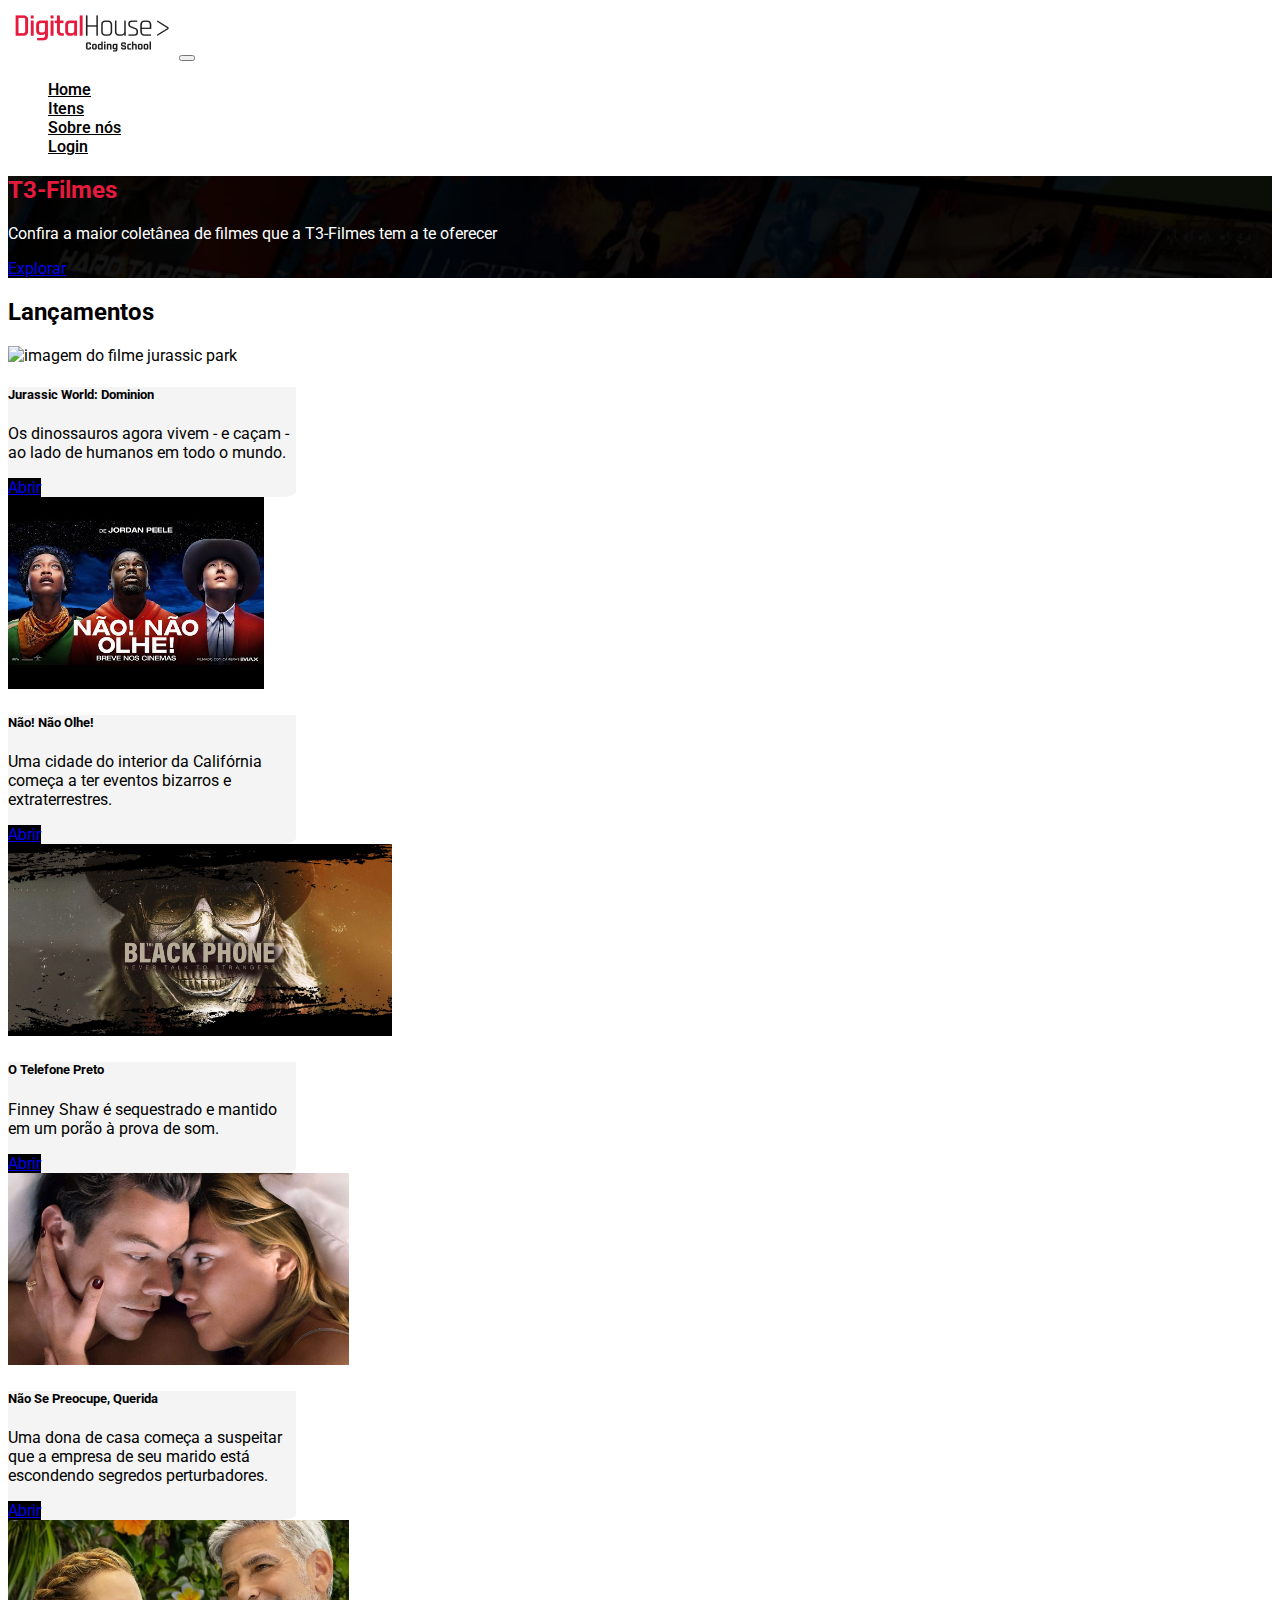
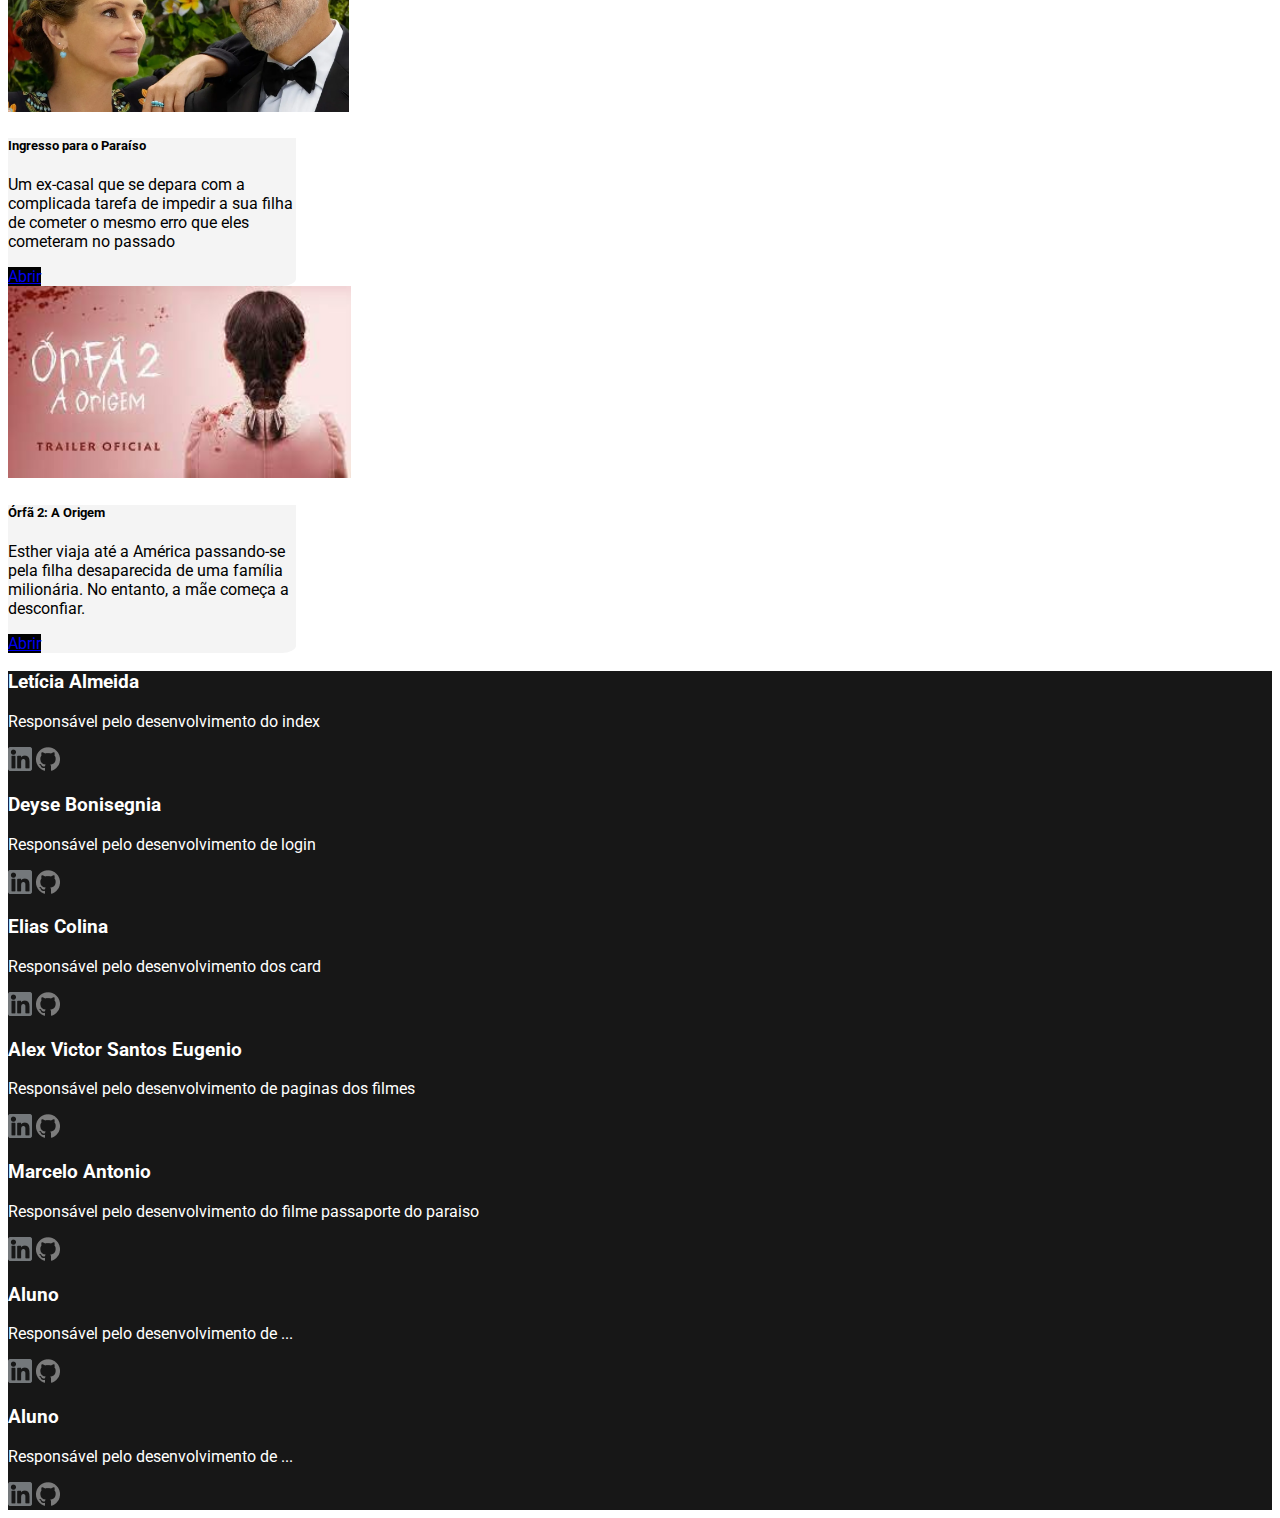
==== commit 3024d521: "Adicionado linkedin e github" ====
--- a/index.html
+++ b/index.html
@@ -220,13 +220,15 @@
       </div>
 
       <div class="col-4 py-2">
-        <h3>Aluno</h3>
+        <h3>Marcelo Antonio</h3>
         <p>Responsável pelo desenvolvimento do filme passaporte do paraiso</p>
         <div>
-          <a class="px-2" href="#"
-            ><img src="img/linkedin.png" alt="linkedin"
-          /></a>
-          <a href="#"><img src="img/github.png" alt="github" /></a>
+          <a class="px-2" href="www.linkedin.com/in/marcelo-antonio-54b2501ab"
+            ><img src="img/linkedin.png" alt="linkedin"
+          /></a>
+          <a href="https://github.com/marcelodev85"
+            ><img src="img/github.png" alt="github"
+          /></a>
         </div>
       </div>
 
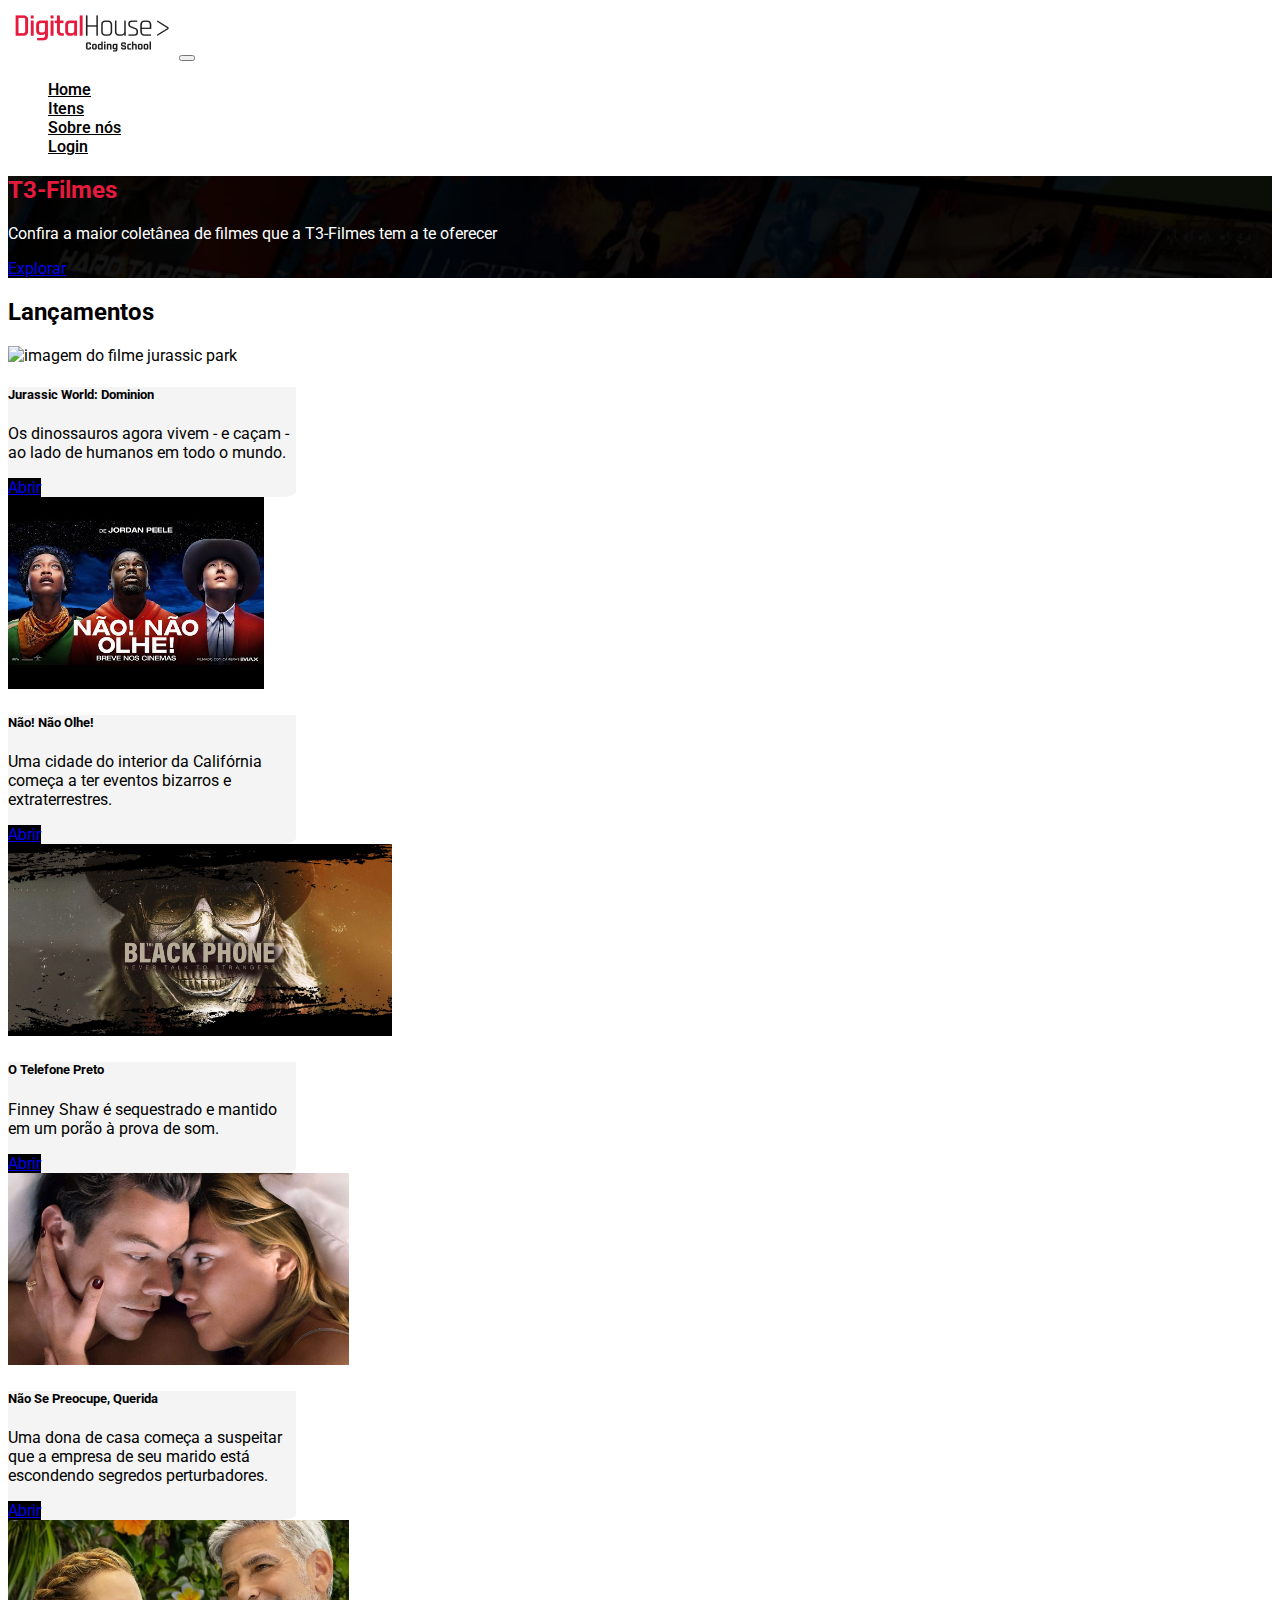
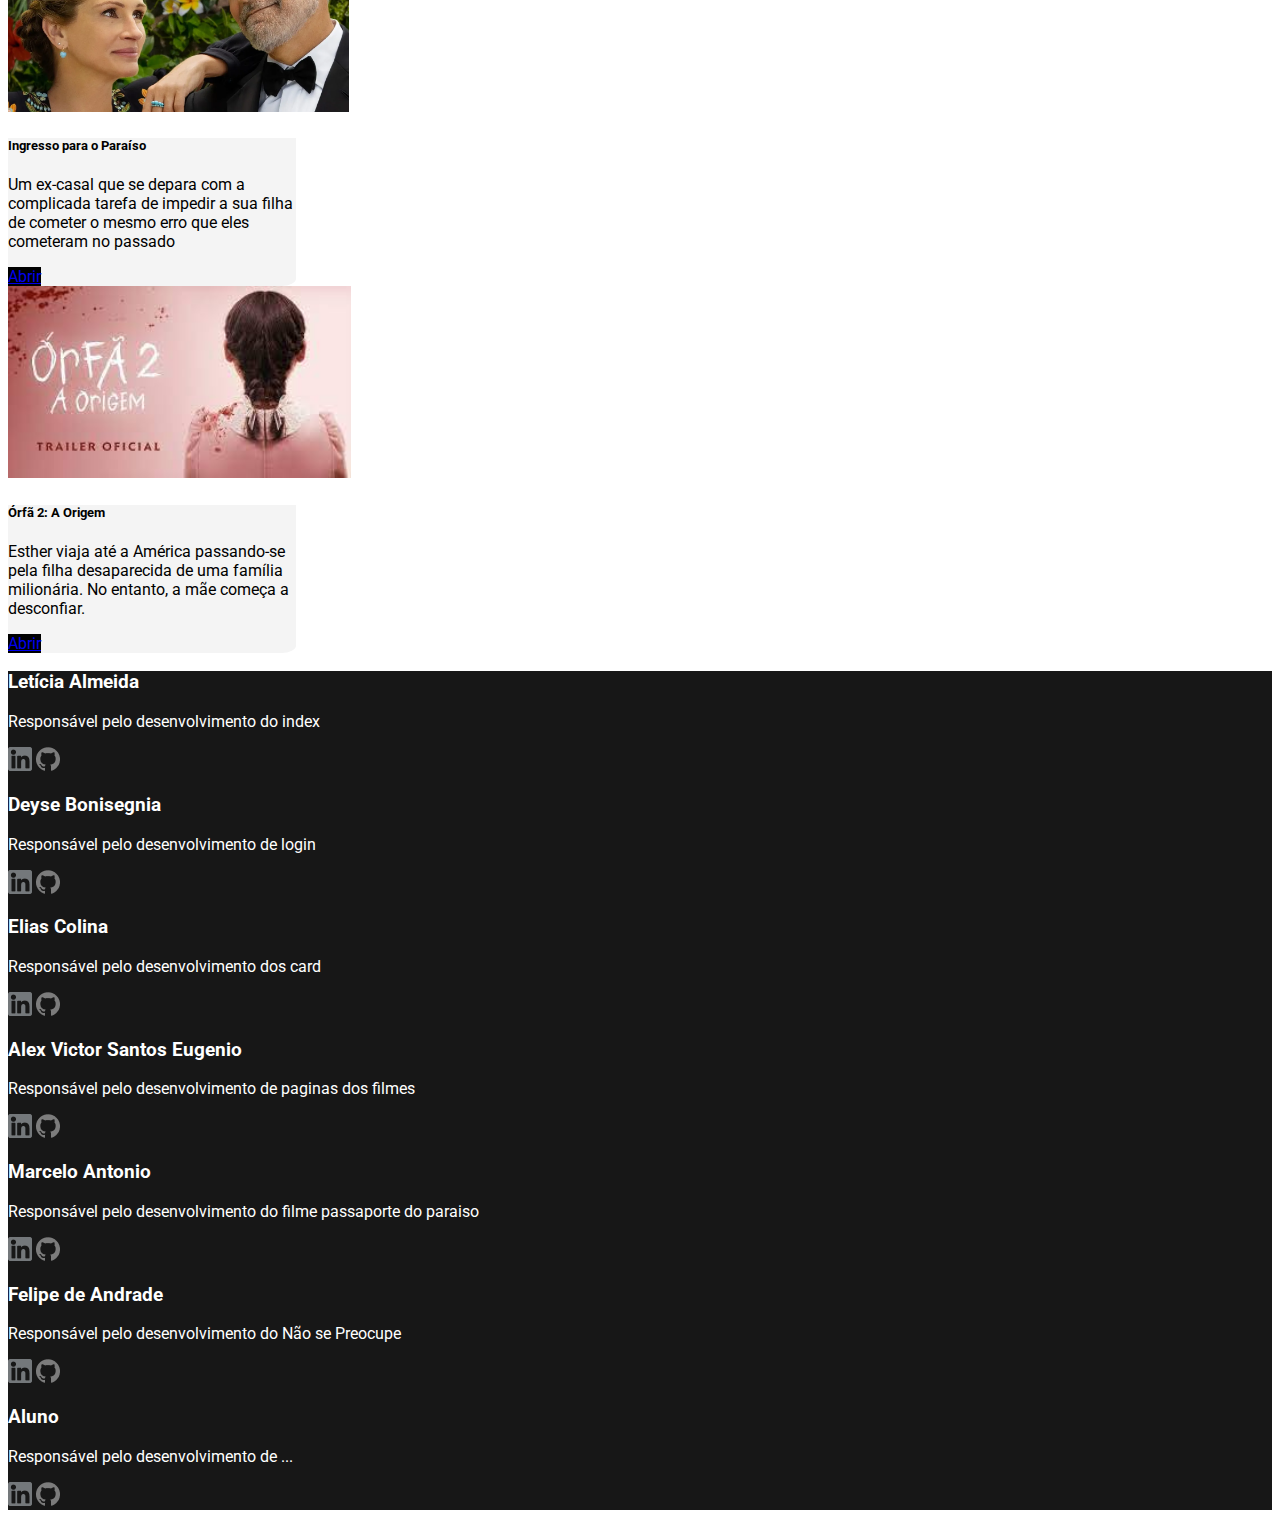
==== commit 1393d6d3: "adicionando nome footer" ====
--- a/index.html
+++ b/index.html
@@ -233,13 +233,13 @@
       </div>
 
       <div class="col-4 py-2">
-        <h3>Aluno</h3>
-        <p>Responsável pelo desenvolvimento de ...</p>
-        <div>
-          <a class="px-2" href="#"
-            ><img src="img/linkedin.png" alt="linkedin"
-          /></a>
-          <a href="#"><img src="img/github.png" alt="github" /></a>
+        <h3>Felipe de Andrade</h3>
+        <p>Responsável pelo desenvolvimento do Não se Preocupe</p>
+        <div>
+          <a class="px-2" href="https://www.linkedin.com/in/felipe-de-andrade-5a7ba816a/"
+            ><img src="img/linkedin.png" alt="linkedin"
+          /></a>
+          <a href="https://github.com/felipe-de-andrade"><img src="img/github.png" alt="github" /></a>
         </div>
       </div>
 
--- a/css/style.css
+++ b/css/style.css
@@ -2,11 +2,9 @@
 
 * {
     font-family: 'Roboto', sans-serif;
+    scroll-behavior: smooth;
 }
 
-html {
-    scroll-behavior: smooth;
-  }
 
 /*Estilização header */
 
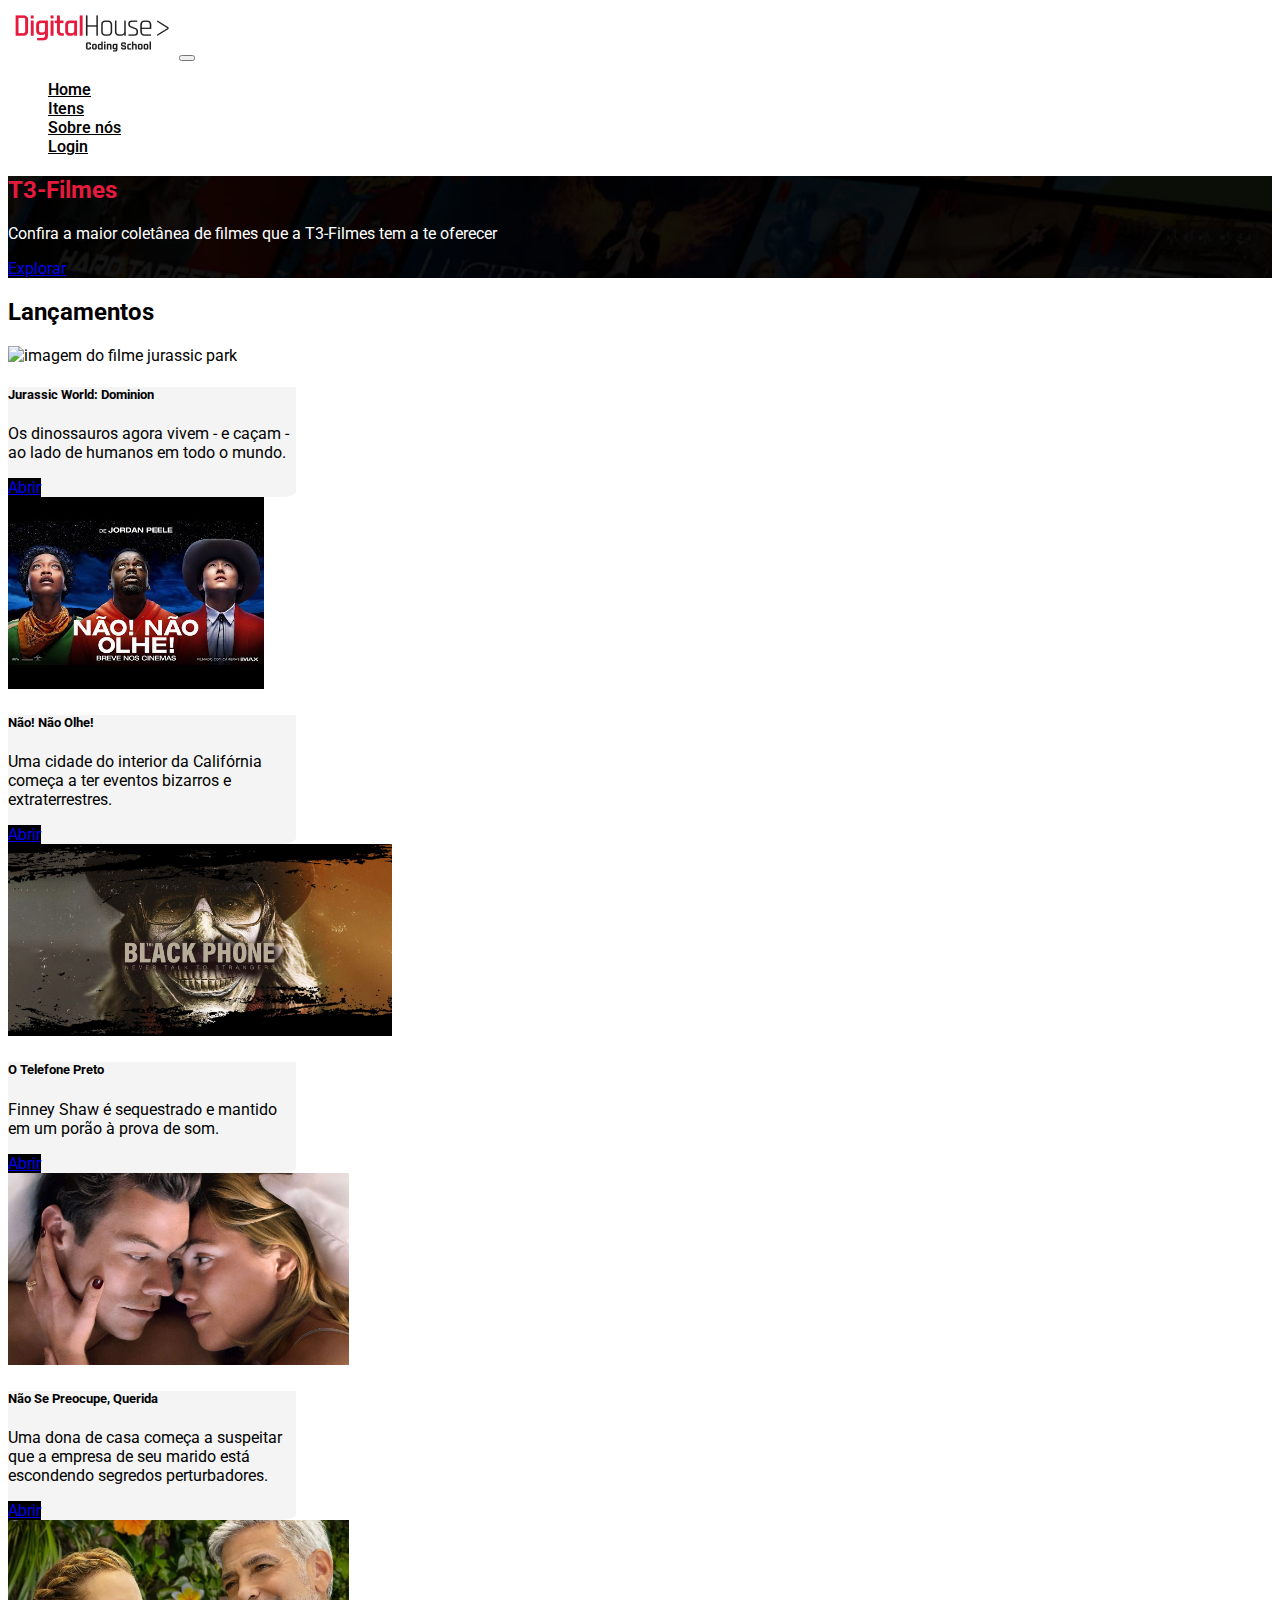
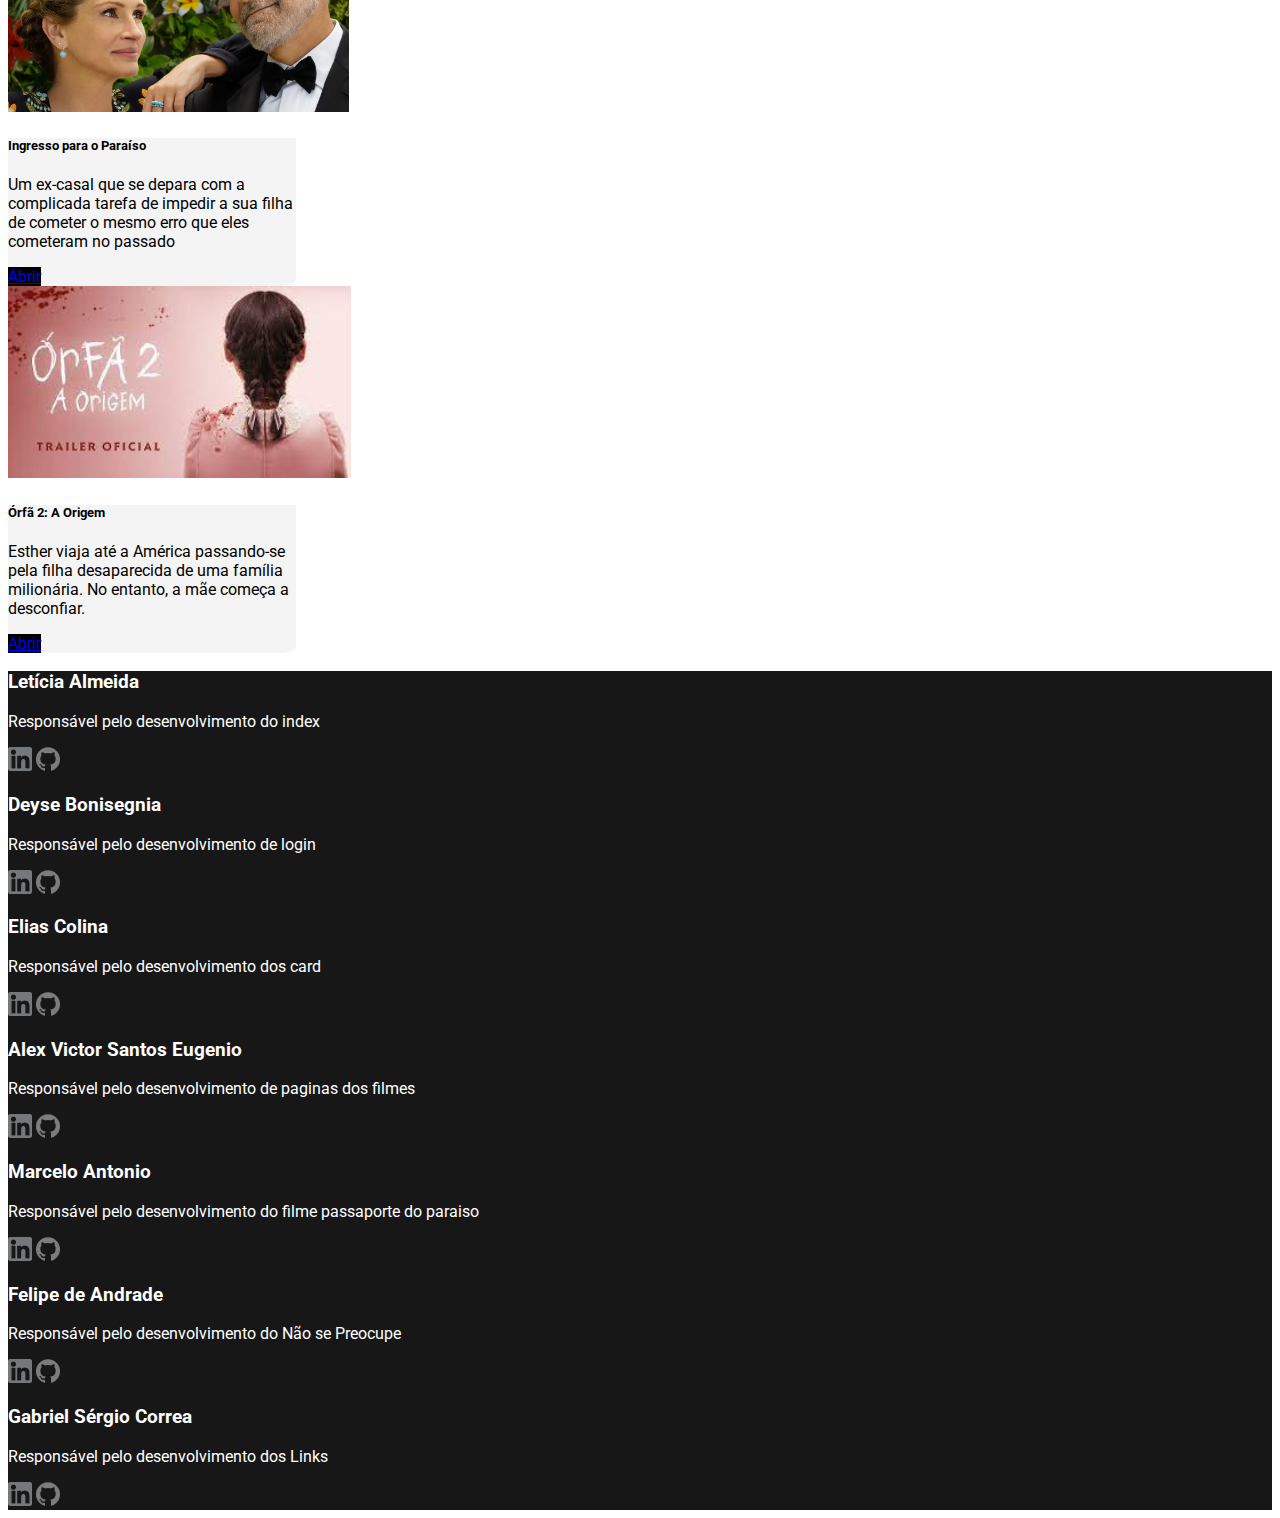
==== commit 6ed0cdc9: "Commit com atualizações no footer" ====
--- a/index.html
+++ b/index.html
@@ -39,13 +39,13 @@
           >
             <ul class="navbar-nav">
               <li type="none" class="nav-item">
-                <a class="nav-link" href="index.html">Home</a>
-              </li>
-              <li type="none" class="nav-item">
-                <a class="nav-link" href="#">Itens</a>
-              </li>
-              <li type="none" class="nav-item">
-                <a class="nav-link" href="#">Sobre nós</a>
+                <a class="nav-link" href="" href="index.html">Home</a>
+              </li>
+              <li type="none" class="nav-item">
+                <a class="nav-link" href="#itensImg">Itens</a>
+              </li>
+              <li type="none" class="nav-item">
+                <a class="nav-link" href="#footer">Sobre nós</a>
               </li>
               <li type="none" class="nav-item">
                 <a class="nav-link" href="login.html">Login</a>
@@ -66,7 +66,7 @@
           </p>
         </div>
         <div class="col-12 mb-5 text-center">
-          <a href="#" class="btn btn-dark">Explorar</a>
+          <a  href="#" class="btn btn-dark">Explorar</a>
         </div>
       </div>
     </section>
@@ -91,7 +91,7 @@
             </div>
           </div>
 
-          <div class="card col-4 m-2" style="width: 18rem">
+          <div id="itensImg" class="card col-4 m-2" style="width: 18rem">
             <img src="img/nao-filme2.png" class="card-img-top" alt="..." />
             <div class="card-body">
               <h5 class="card-title">Não! Não Olhe!</h5>
@@ -99,7 +99,7 @@
                 Uma cidade do interior da Califórnia começa a ter eventos
                 bizarros e extraterrestres.
               </p>
-              <a href="./Nao_Olhe.html" class="btn btn-primary">Abrir</a>
+              <a  href="./Nao_Olhe.html" class="btn btn-primary">Abrir</a>
             </div>
           </div>
 
@@ -158,7 +158,7 @@
       </div>
     </main>
 
-    <footer
+    <footer id="footer"
       class="container-fluid d-flex text-left align-items-space-between justify-content-center flex-wrap py-5"
     >
       <div class="col-4 py-2">
@@ -244,15 +244,14 @@
       </div>
 
       <div class="col-4 py-2">
-        <h3>Aluno</h3>
-        <p>Responsável pelo desenvolvimento de ...</p>
-        <div>
-          <a class="px-2" href="#"
-            ><img src="img/linkedin.png" alt="linkedin"
-          /></a>
-          <a href="#"><img src="img/github.png" alt="github" /></a>
-        </div>
-      </div>
+        <h3>Gabriel Sérgio Correa</h3>
+        <p>Responsável pelo desenvolvimento dos Links</p>
+        <div>
+            <a class="px-2" href="https://www.linkedin.com/in/gabriel-correa-1b8383244/"><img src="img/linkedin.png" alt="linkedin"></a>
+            <a href="https://github.com/BielzCorrea"><img src="img/github.png" alt="github"></a>
+        </div>
+    </div>
+
     </footer>
 
     <script
